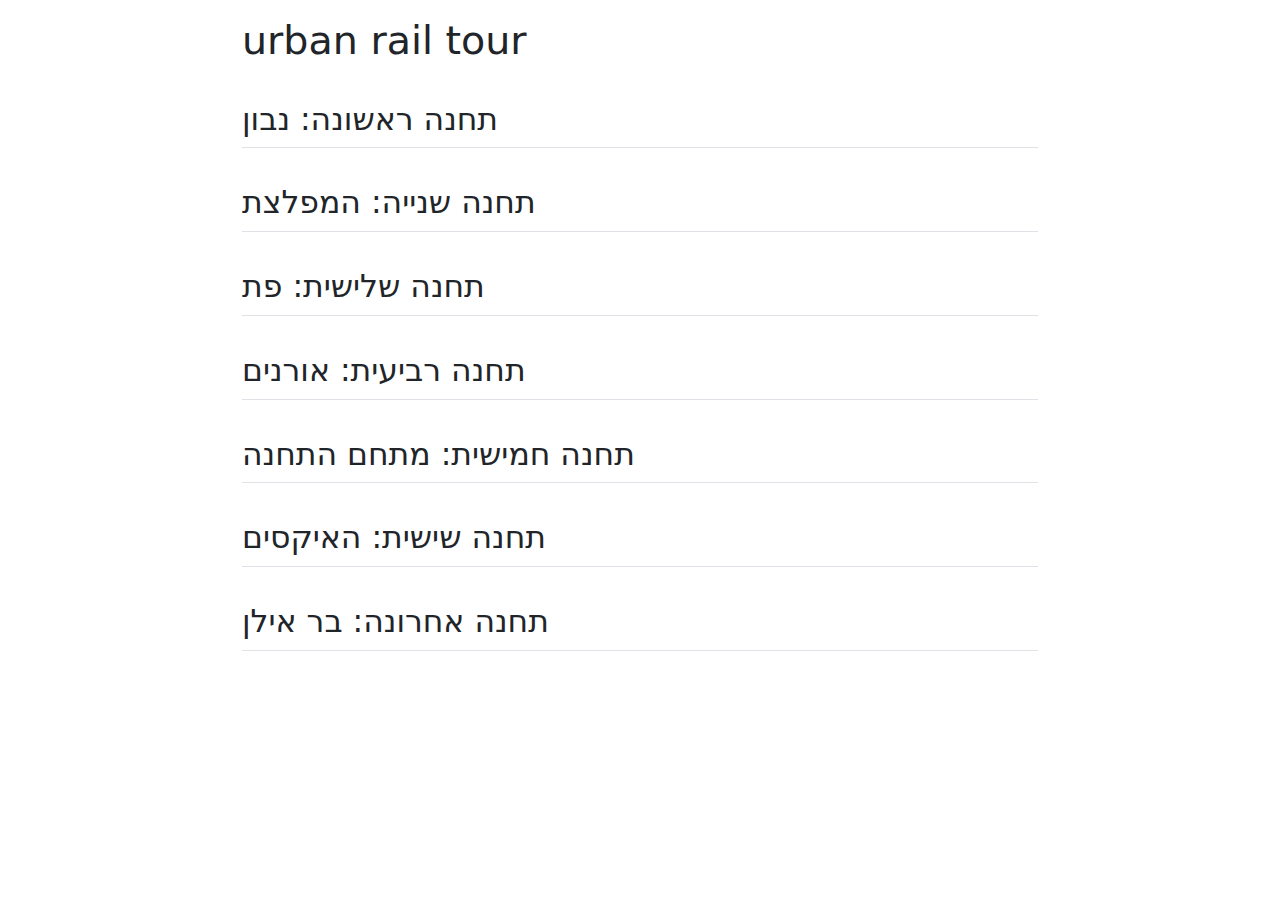
==== index.html @ a88020ab "first" ====
<!DOCTYPE html>
<html xmlns="http://www.w3.org/1999/xhtml" lang="en" xml:lang="en"><head>

<meta charset="utf-8">
<meta name="generator" content="quarto-1.2.269">

<meta name="viewport" content="width=device-width, initial-scale=1.0, user-scalable=yes">


<title>urban rail tour</title>
<style>
code{white-space: pre-wrap;}
span.smallcaps{font-variant: small-caps;}
div.columns{display: flex; gap: min(4vw, 1.5em);}
div.column{flex: auto; overflow-x: auto;}
div.hanging-indent{margin-left: 1.5em; text-indent: -1.5em;}
ul.task-list{list-style: none;}
ul.task-list li input[type="checkbox"] {
  width: 0.8em;
  margin: 0 0.8em 0.2em -1.6em;
  vertical-align: middle;
}
</style>


<script src="index_files/libs/clipboard/clipboard.min.js"></script>
<script src="index_files/libs/quarto-html/quarto.js"></script>
<script src="index_files/libs/quarto-html/popper.min.js"></script>
<script src="index_files/libs/quarto-html/tippy.umd.min.js"></script>
<script src="index_files/libs/quarto-html/anchor.min.js"></script>
<link href="index_files/libs/quarto-html/tippy.css" rel="stylesheet">
<link href="index_files/libs/quarto-html/quarto-syntax-highlighting.css" rel="stylesheet" id="quarto-text-highlighting-styles">
<script src="index_files/libs/bootstrap/bootstrap.min.js"></script>
<link href="index_files/libs/bootstrap/bootstrap-icons.css" rel="stylesheet">
<link href="index_files/libs/bootstrap/bootstrap.min.css" rel="stylesheet" id="quarto-bootstrap" data-mode="light">


</head>

<body class="fullcontent">

<div id="quarto-content" class="page-columns page-rows-contents page-layout-article">

<main class="content" id="quarto-document-content">

<header id="title-block-header" class="quarto-title-block default">
<div class="quarto-title">
<h1 class="title">urban rail tour</h1>
</div>



<div class="quarto-title-meta">

    
  
    
  </div>
  

</header>

<section id="תחנה-ראשונה-נבון" class="level2">
<h2 class="anchored" data-anchor-id="תחנה-ראשונה-נבון">תחנה ראשונה: נבון</h2>
</section>
<section id="תחנה-שנייה-המפלצת" class="level2">
<h2 class="anchored" data-anchor-id="תחנה-שנייה-המפלצת">תחנה שנייה: המפלצת</h2>
</section>
<section id="תחנה-שלישית-פת" class="level2">
<h2 class="anchored" data-anchor-id="תחנה-שלישית-פת">תחנה שלישית: פת</h2>
</section>
<section id="תחנה-רביעית-אורנים" class="level2">
<h2 class="anchored" data-anchor-id="תחנה-רביעית-אורנים">תחנה רביעית: אורנים</h2>
</section>
<section id="תחנה-חמישית-מתחם-התחנה" class="level2">
<h2 class="anchored" data-anchor-id="תחנה-חמישית-מתחם-התחנה">תחנה חמישית: מתחם התחנה</h2>
</section>
<section id="תחנה-שישית-האיקסים" class="level2">
<h2 class="anchored" data-anchor-id="תחנה-שישית-האיקסים">תחנה שישית: האיקסים</h2>
</section>
<section id="תחנה-אחרונה-בר-אילן" class="level2">
<h2 class="anchored" data-anchor-id="תחנה-אחרונה-בר-אילן">תחנה אחרונה: בר אילן</h2>
</section>

</main>
<!-- /main column -->
<script id="quarto-html-after-body" type="application/javascript">
window.document.addEventListener("DOMContentLoaded", function (event) {
  const toggleBodyColorMode = (bsSheetEl) => {
    const mode = bsSheetEl.getAttribute("data-mode");
    const bodyEl = window.document.querySelector("body");
    if (mode === "dark") {
      bodyEl.classList.add("quarto-dark");
      bodyEl.classList.remove("quarto-light");
    } else {
      bodyEl.classList.add("quarto-light");
      bodyEl.classList.remove("quarto-dark");
    }
  }
  const toggleBodyColorPrimary = () => {
    const bsSheetEl = window.document.querySelector("link#quarto-bootstrap");
    if (bsSheetEl) {
      toggleBodyColorMode(bsSheetEl);
    }
  }
  toggleBodyColorPrimary();  
  const icon = "";
  const anchorJS = new window.AnchorJS();
  anchorJS.options = {
    placement: 'right',
    icon: icon
  };
  anchorJS.add('.anchored');
  const clipboard = new window.ClipboardJS('.code-copy-button', {
    target: function(trigger) {
      return trigger.previousElementSibling;
    }
  });
  clipboard.on('success', function(e) {
    // button target
    const button = e.trigger;
    // don't keep focus
    button.blur();
    // flash "checked"
    button.classList.add('code-copy-button-checked');
    var currentTitle = button.getAttribute("title");
    button.setAttribute("title", "Copied!");
    let tooltip;
    if (window.bootstrap) {
      button.setAttribute("data-bs-toggle", "tooltip");
      button.setAttribute("data-bs-placement", "left");
      button.setAttribute("data-bs-title", "Copied!");
      tooltip = new bootstrap.Tooltip(button, 
        { trigger: "manual", 
          customClass: "code-copy-button-tooltip",
          offset: [0, -8]});
      tooltip.show();    
    }
    setTimeout(function() {
      if (tooltip) {
        tooltip.hide();
        button.removeAttribute("data-bs-title");
        button.removeAttribute("data-bs-toggle");
        button.removeAttribute("data-bs-placement");
      }
      button.setAttribute("title", currentTitle);
      button.classList.remove('code-copy-button-checked');
    }, 1000);
    // clear code selection
    e.clearSelection();
  });
  function tippyHover(el, contentFn) {
    const config = {
      allowHTML: true,
      content: contentFn,
      maxWidth: 500,
      delay: 100,
      arrow: false,
      appendTo: function(el) {
          return el.parentElement;
      },
      interactive: true,
      interactiveBorder: 10,
      theme: 'quarto',
      placement: 'bottom-start'
    };
    window.tippy(el, config); 
  }
  const noterefs = window.document.querySelectorAll('a[role="doc-noteref"]');
  for (var i=0; i<noterefs.length; i++) {
    const ref = noterefs[i];
    tippyHover(ref, function() {
      // use id or data attribute instead here
      let href = ref.getAttribute('data-footnote-href') || ref.getAttribute('href');
      try { href = new URL(href).hash; } catch {}
      const id = href.replace(/^#\/?/, "");
      const note = window.document.getElementById(id);
      return note.innerHTML;
    });
  }
  const findCites = (el) => {
    const parentEl = el.parentElement;
    if (parentEl) {
      const cites = parentEl.dataset.cites;
      if (cites) {
        return {
          el,
          cites: cites.split(' ')
        };
      } else {
        return findCites(el.parentElement)
      }
    } else {
      return undefined;
    }
  };
  var bibliorefs = window.document.querySelectorAll('a[role="doc-biblioref"]');
  for (var i=0; i<bibliorefs.length; i++) {
    const ref = bibliorefs[i];
    const citeInfo = findCites(ref);
    if (citeInfo) {
      tippyHover(citeInfo.el, function() {
        var popup = window.document.createElement('div');
        citeInfo.cites.forEach(function(cite) {
          var citeDiv = window.document.createElement('div');
          citeDiv.classList.add('hanging-indent');
          citeDiv.classList.add('csl-entry');
          var biblioDiv = window.document.getElementById('ref-' + cite);
          if (biblioDiv) {
            citeDiv.innerHTML = biblioDiv.innerHTML;
          }
          popup.appendChild(citeDiv);
        });
        return popup.innerHTML;
      });
    }
  }
});
</script>
</div> <!-- /content -->



</body></html>
---- index_files/libs/quarto-html/tippy.css ----
.tippy-box[data-animation=fade][data-state=hidden]{opacity:0}[data-tippy-root]{max-width:calc(100vw - 10px)}.tippy-box{position:relative;background-color:#333;color:#fff;border-radius:4px;font-size:14px;line-height:1.4;white-space:normal;outline:0;transition-property:transform,visibility,opacity}.tippy-box[data-placement^=top]>.tippy-arrow{bottom:0}.tippy-box[data-placement^=top]>.tippy-arrow:before{bottom:-7px;left:0;border-width:8px 8px 0;border-top-color:initial;transform-origin:center top}.tippy-box[data-placement^=bottom]>.tippy-arrow{top:0}.tippy-box[data-placement^=bottom]>.tippy-arrow:before{top:-7px;left:0;border-width:0 8px 8px;border-bottom-color:initial;transform-origin:center bottom}.tippy-box[data-placement^=left]>.tippy-arrow{right:0}.tippy-box[data-placement^=left]>.tippy-arrow:before{border-width:8px 0 8px 8px;border-left-color:initial;right:-7px;transform-origin:center left}.tippy-box[data-placement^=right]>.tippy-arrow{left:0}.tippy-box[data-placement^=right]>.tippy-arrow:before{left:-7px;border-width:8px 8px 8px 0;border-right-color:initial;transform-origin:center right}.tippy-box[data-inertia][data-state=visible]{transition-timing-function:cubic-bezier(.54,1.5,.38,1.11)}.tippy-arrow{width:16px;height:16px;color:#333}.tippy-arrow:before{content:"";position:absolute;border-color:transparent;border-style:solid}.tippy-content{position:relative;padding:5px 9px;z-index:1}
---- index_files/libs/quarto-html/quarto-syntax-highlighting.css ----
/* quarto syntax highlight colors */
:root {
  --quarto-hl-ot-color: #003B4F;
  --quarto-hl-at-color: #657422;
  --quarto-hl-ss-color: #20794D;
  --quarto-hl-an-color: #5E5E5E;
  --quarto-hl-fu-color: #4758AB;
  --quarto-hl-st-color: #20794D;
  --quarto-hl-cf-color: #003B4F;
  --quarto-hl-op-color: #5E5E5E;
  --quarto-hl-er-color: #AD0000;
  --quarto-hl-bn-color: #AD0000;
  --quarto-hl-al-color: #AD0000;
  --quarto-hl-va-color: #111111;
  --quarto-hl-bu-color: inherit;
  --quarto-hl-ex-color: inherit;
  --quarto-hl-pp-color: #AD0000;
  --quarto-hl-in-color: #5E5E5E;
  --quarto-hl-vs-color: #20794D;
  --quarto-hl-wa-color: #5E5E5E;
  --quarto-hl-do-color: #5E5E5E;
  --quarto-hl-im-color: #00769E;
  --quarto-hl-ch-color: #20794D;
  --quarto-hl-dt-color: #AD0000;
  --quarto-hl-fl-color: #AD0000;
  --quarto-hl-co-color: #5E5E5E;
  --quarto-hl-cv-color: #5E5E5E;
  --quarto-hl-cn-color: #8f5902;
  --quarto-hl-sc-color: #5E5E5E;
  --quarto-hl-dv-color: #AD0000;
  --quarto-hl-kw-color: #003B4F;
}

/* other quarto variables */
:root {
  --quarto-font-monospace: SFMono-Regular, Menlo, Monaco, Consolas, "Liberation Mono", "Courier New", monospace;
}

pre > code.sourceCode > span {
  color: #003B4F;
}

code span {
  color: #003B4F;
}

code.sourceCode > span {
  color: #003B4F;
}

div.sourceCode,
div.sourceCode pre.sourceCode {
  color: #003B4F;
}

code span.ot {
  color: #003B4F;
}

code span.at {
  color: #657422;
}

code span.ss {
  color: #20794D;
}

code span.an {
  color: #5E5E5E;
}

code span.fu {
  color: #4758AB;
}

code span.st {
  color: #20794D;
}

code span.cf {
  color: #003B4F;
}

code span.op {
  color: #5E5E5E;
}

code span.er {
  color: #AD0000;
}

code span.bn {
  color: #AD0000;
}

code span.al {
  color: #AD0000;
}

code span.va {
  color: #111111;
}

code span.pp {
  color: #AD0000;
}

code span.in {
  color: #5E5E5E;
}

code span.vs {
  color: #20794D;
}

code span.wa {
  color: #5E5E5E;
  font-style: italic;
}

code span.do {
  color: #5E5E5E;
  font-style: italic;
}

code span.im {
  color: #00769E;
}

code span.ch {
  color: #20794D;
}

code span.dt {
  color: #AD0000;
}

code span.fl {
  color: #AD0000;
}

code span.co {
  color: #5E5E5E;
}

code span.cv {
  color: #5E5E5E;
  font-style: italic;
}

code span.cn {
  color: #8f5902;
}

code span.sc {
  color: #5E5E5E;
}

code span.dv {
  color: #AD0000;
}

code span.kw {
  color: #003B4F;
}

.prevent-inlining {
  content: "</";
}

/*# sourceMappingURL=debc5d5d77c3f9108843748ff7464032.css.map */
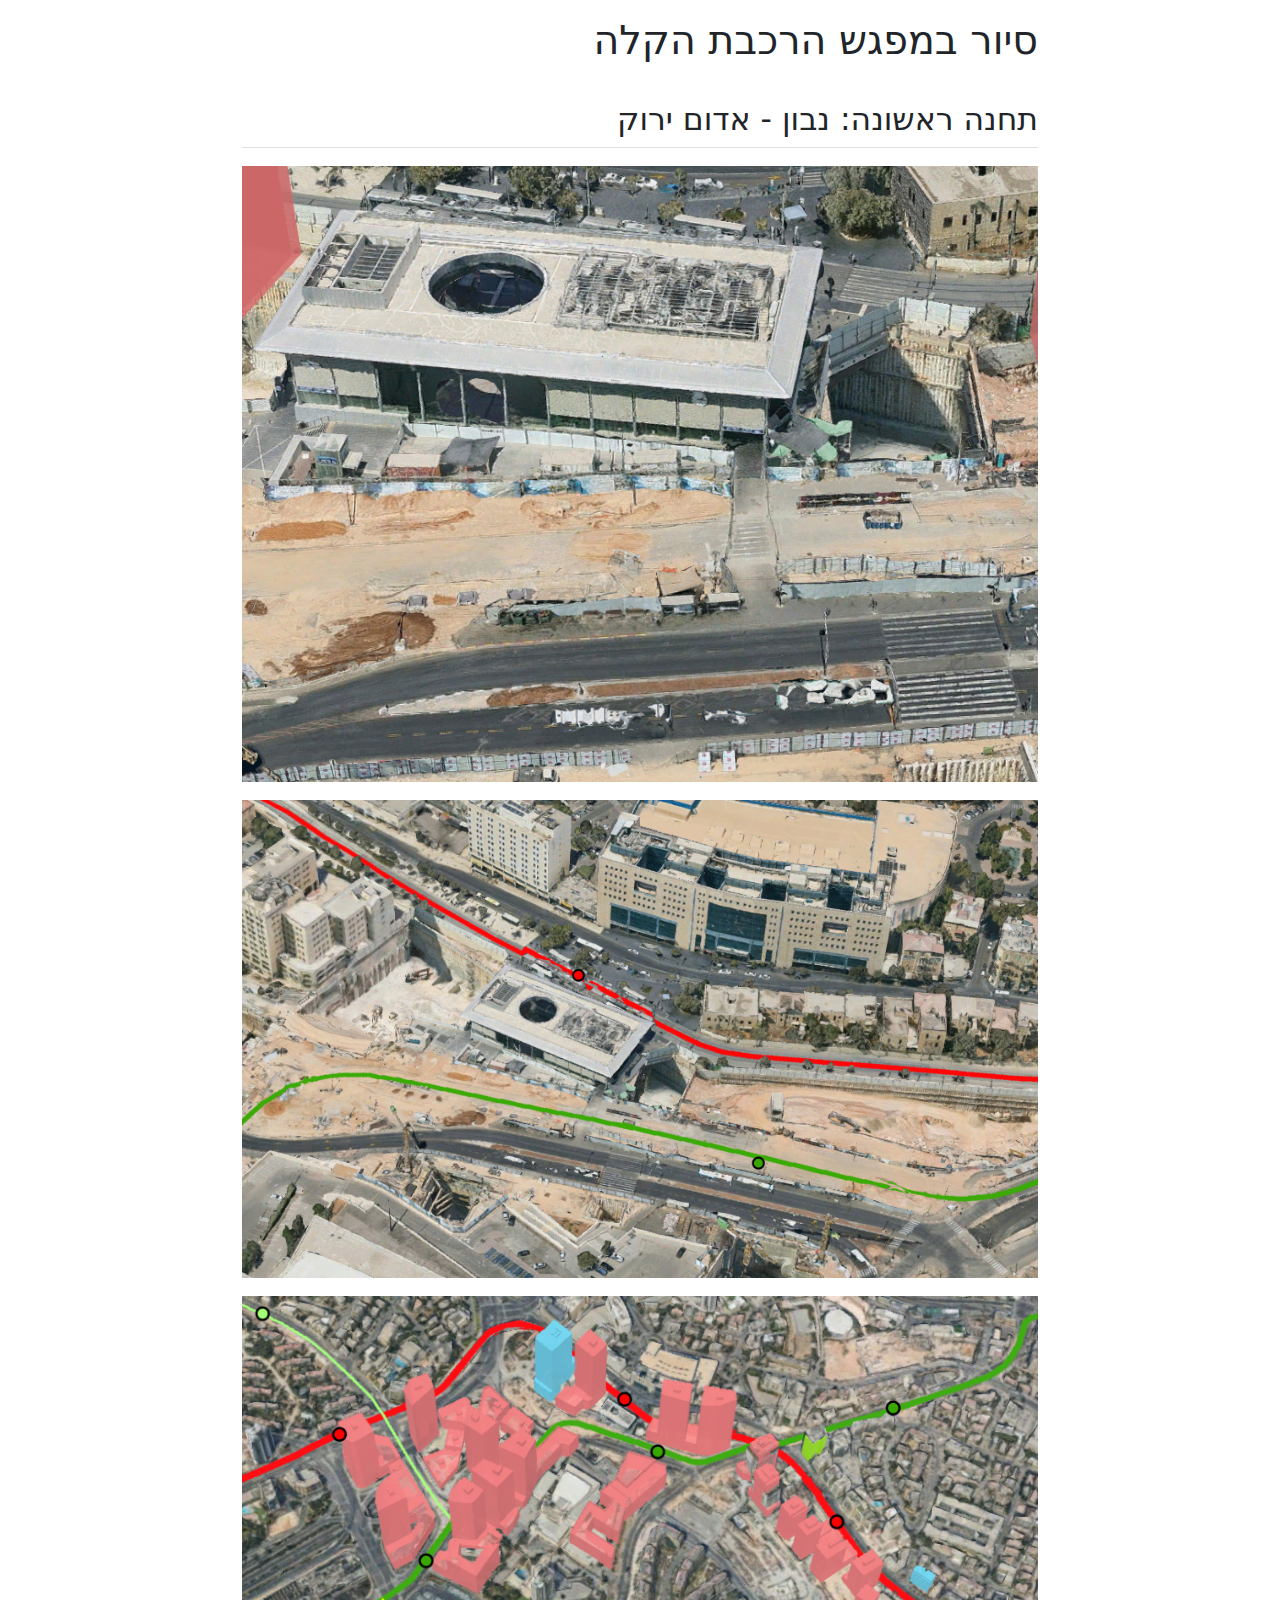
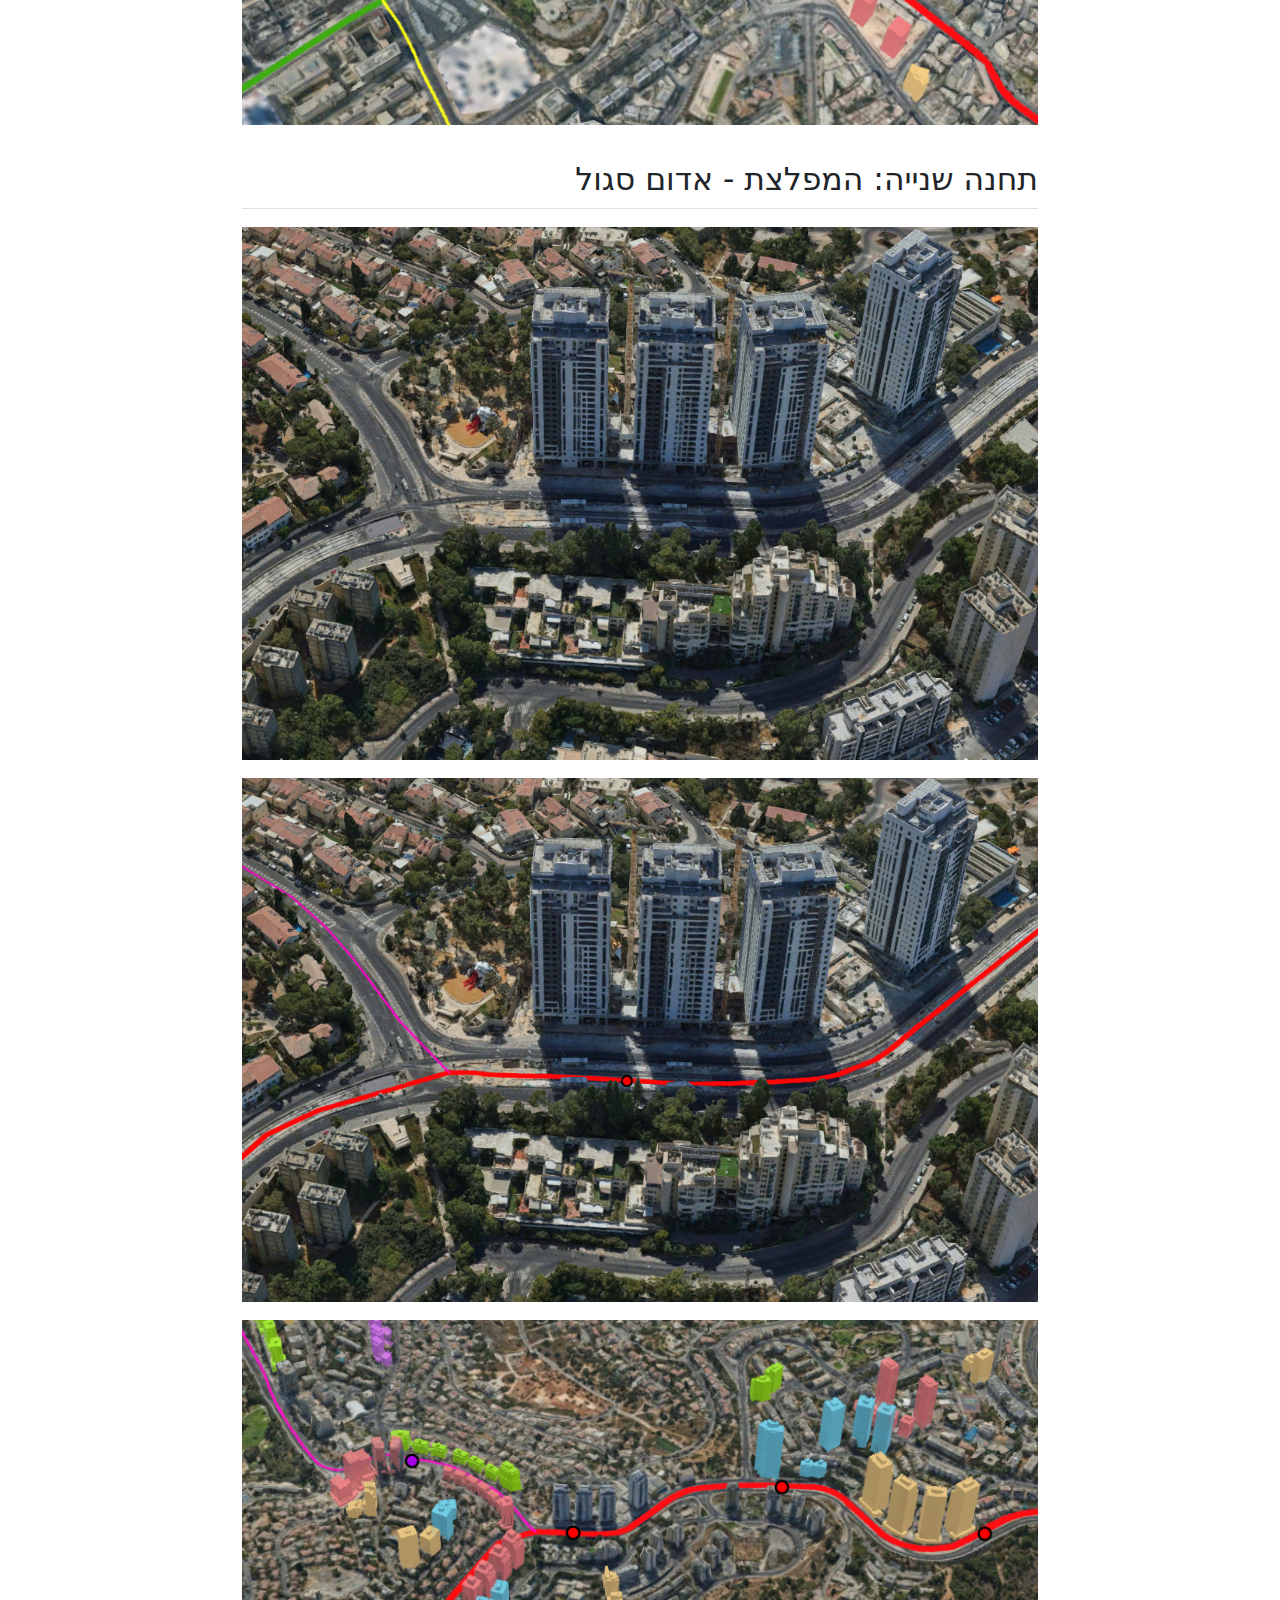
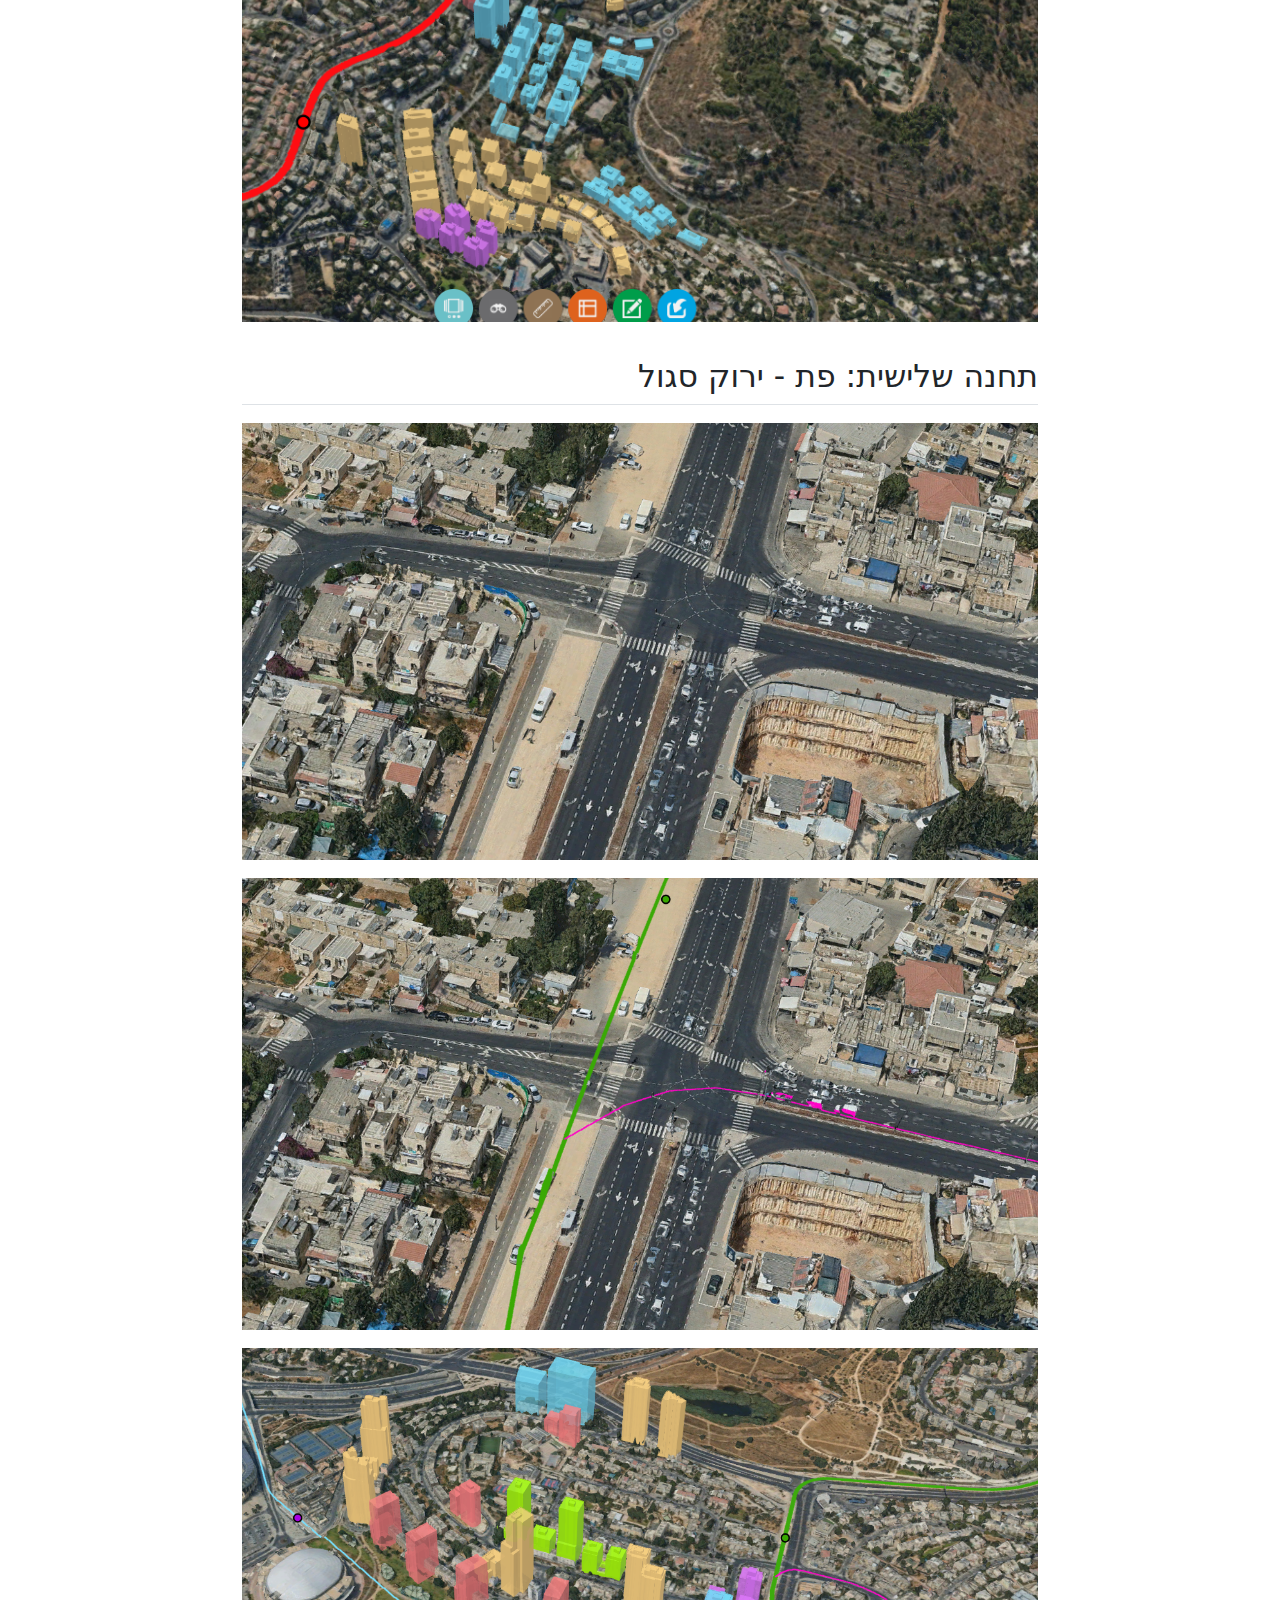
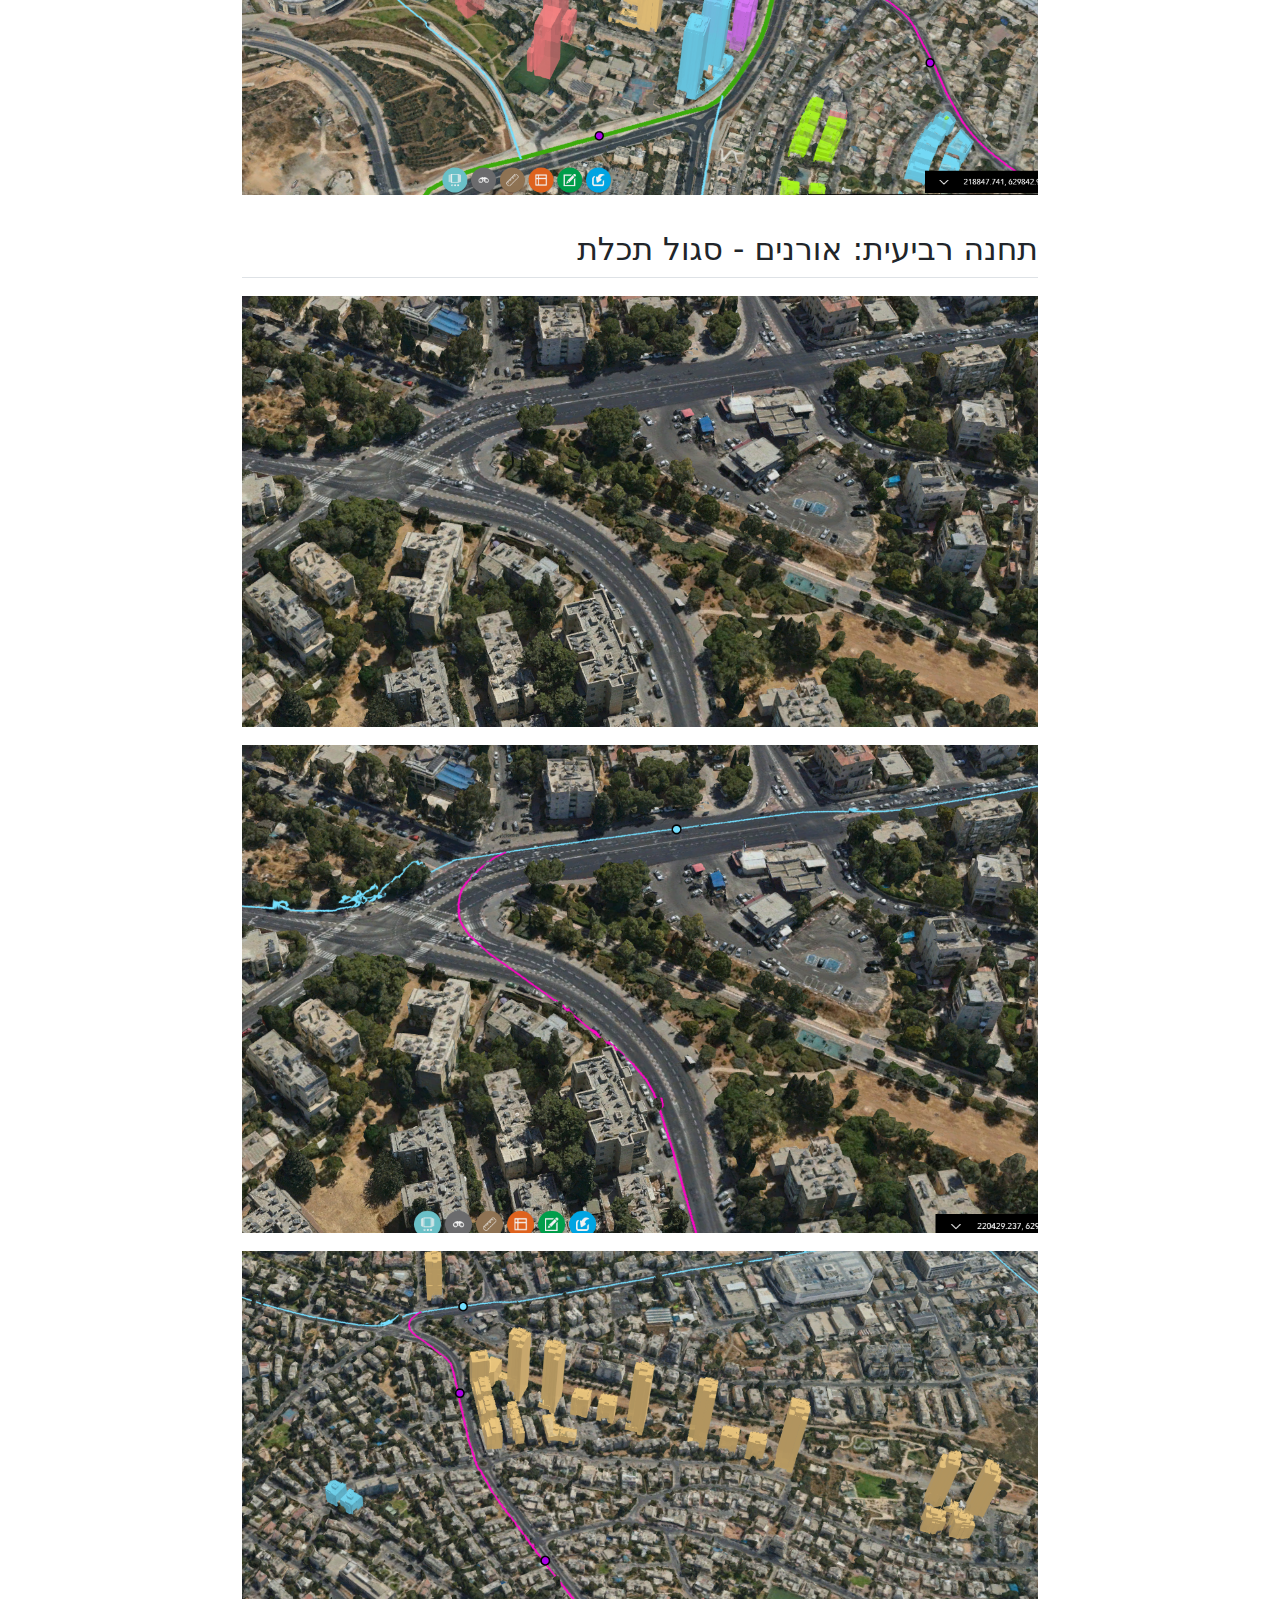
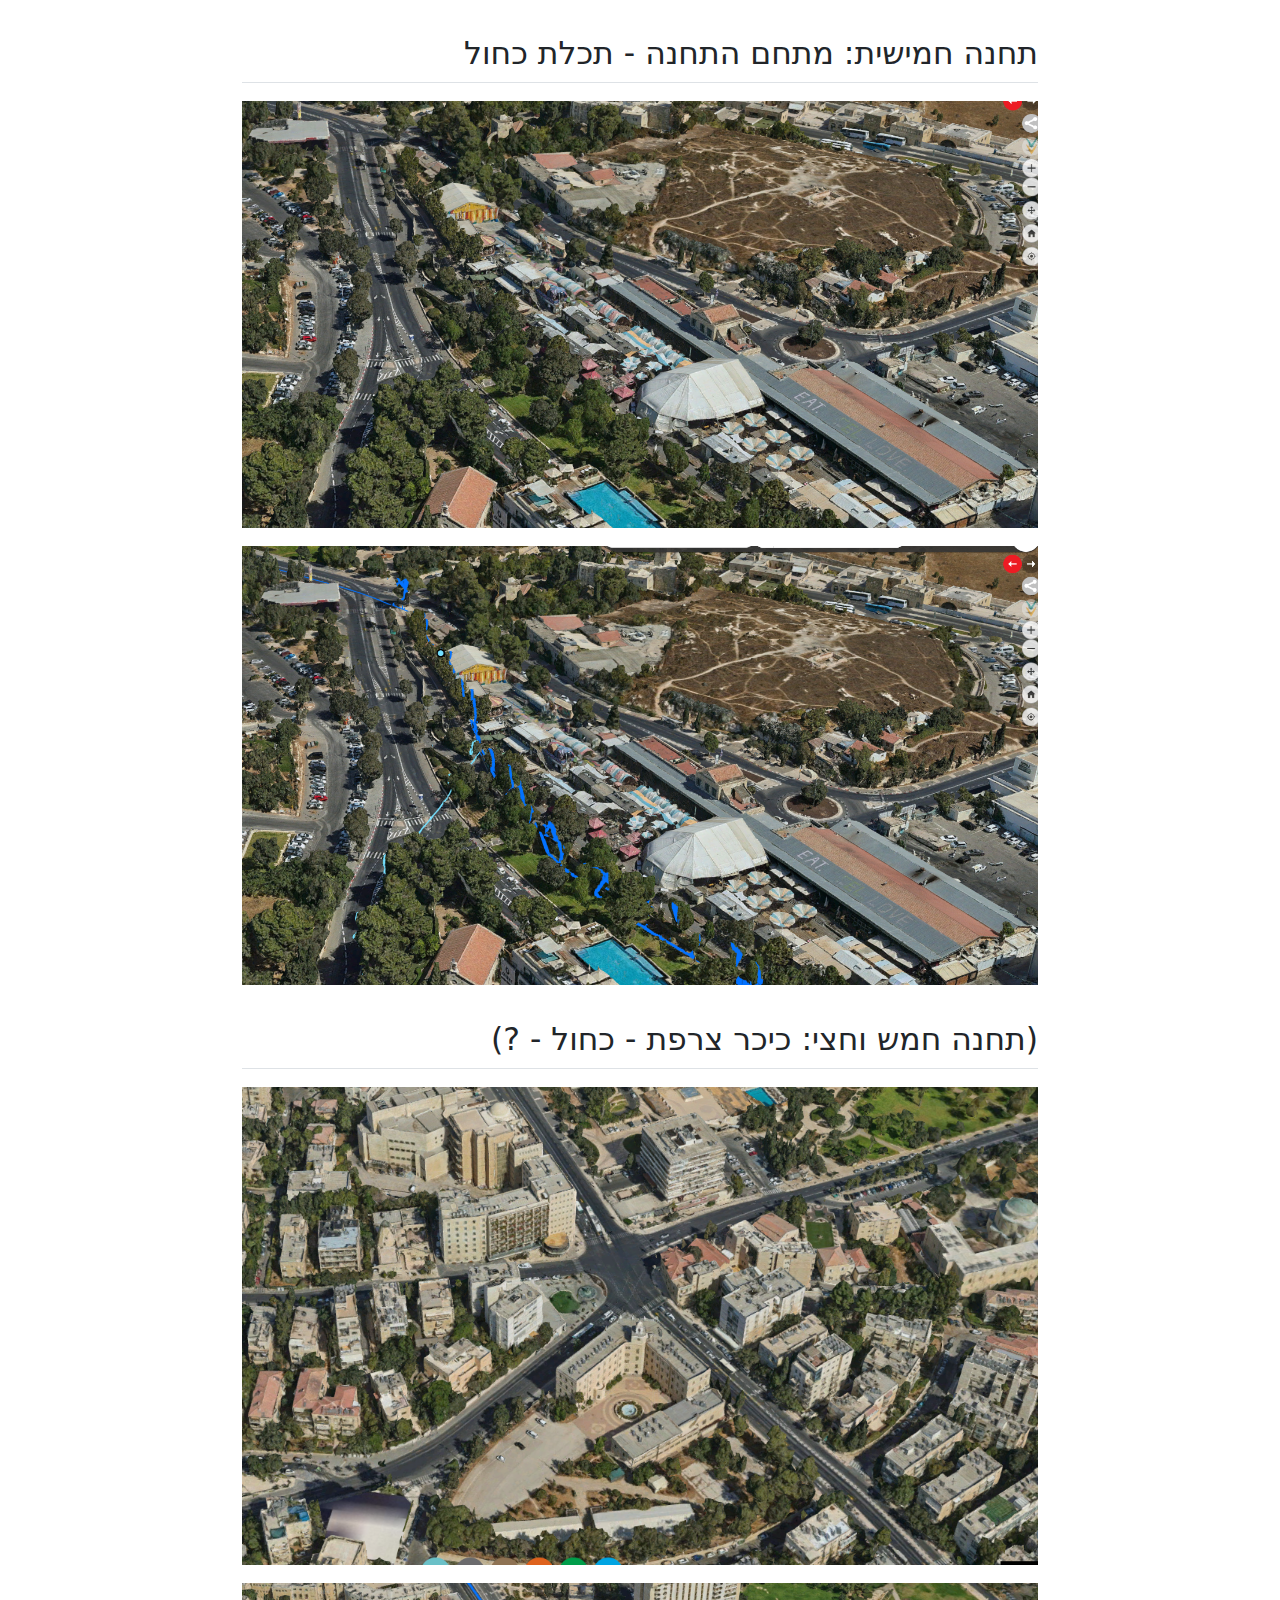
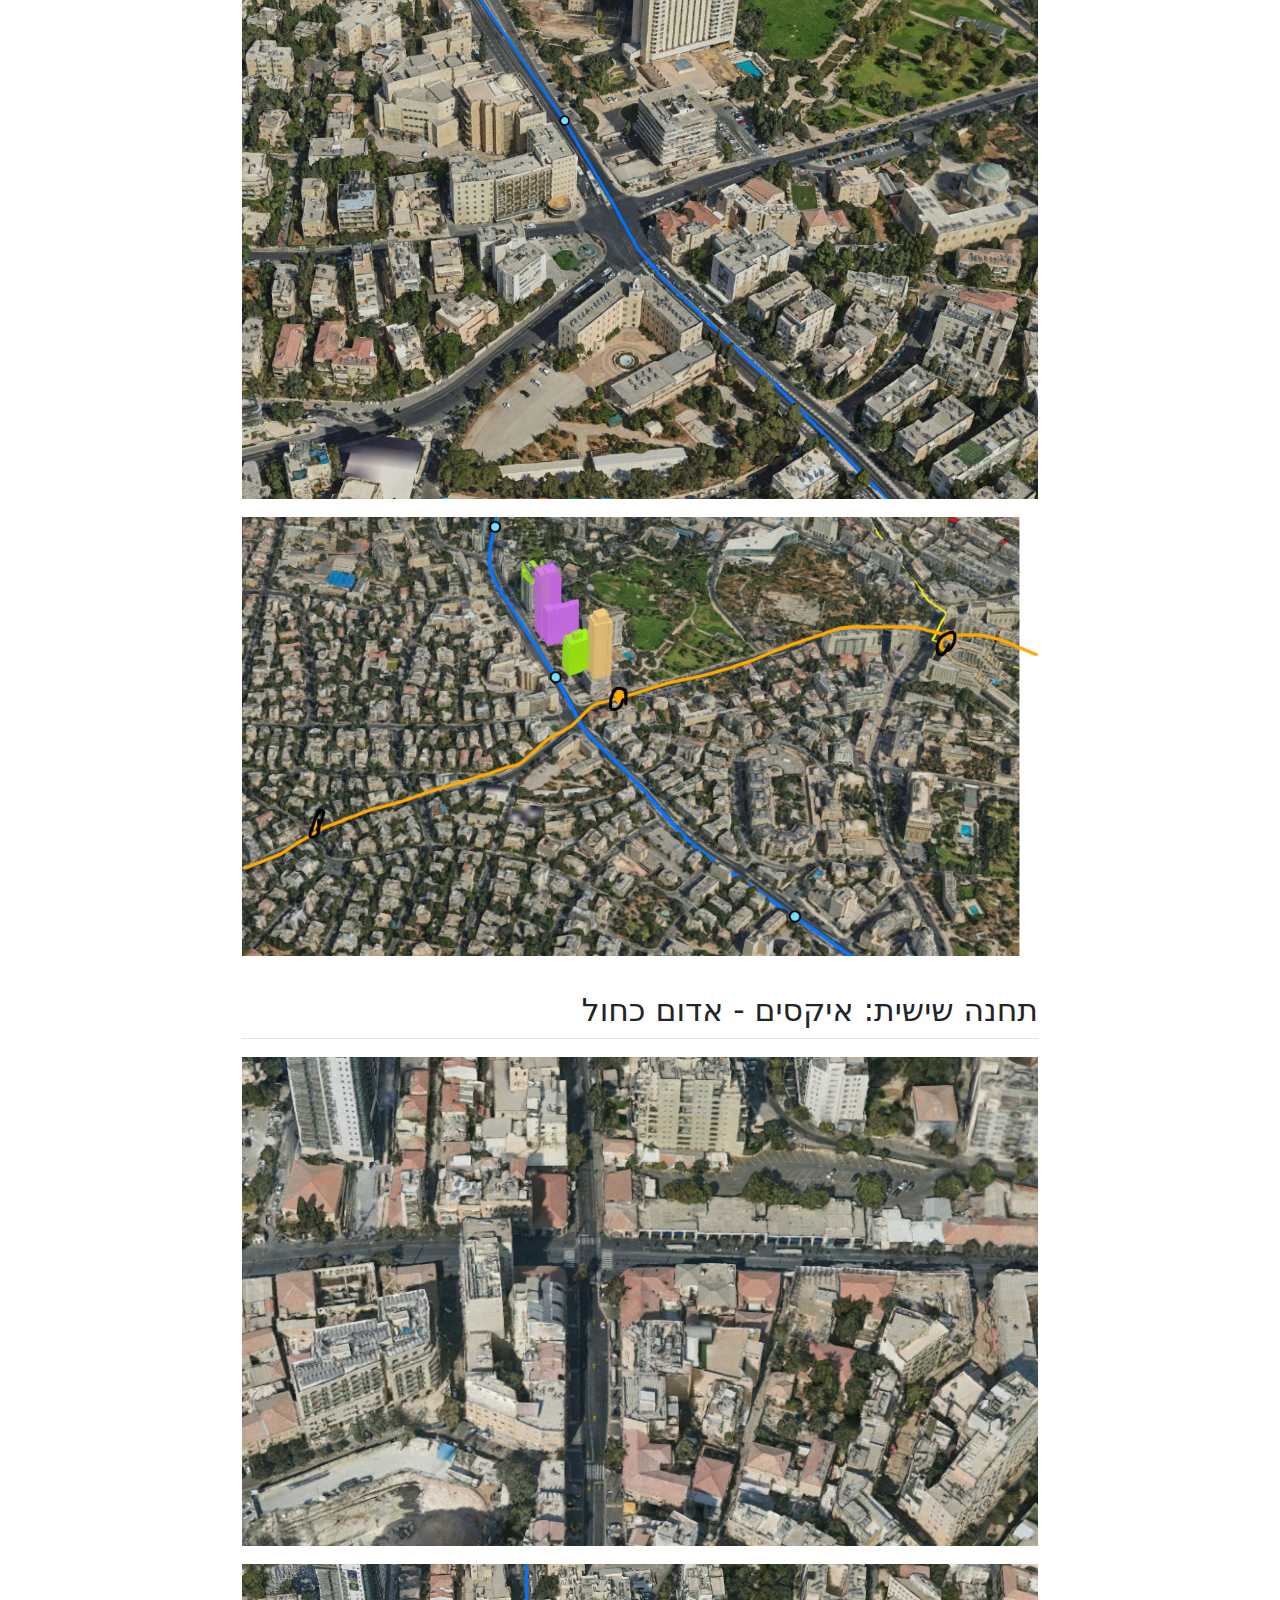
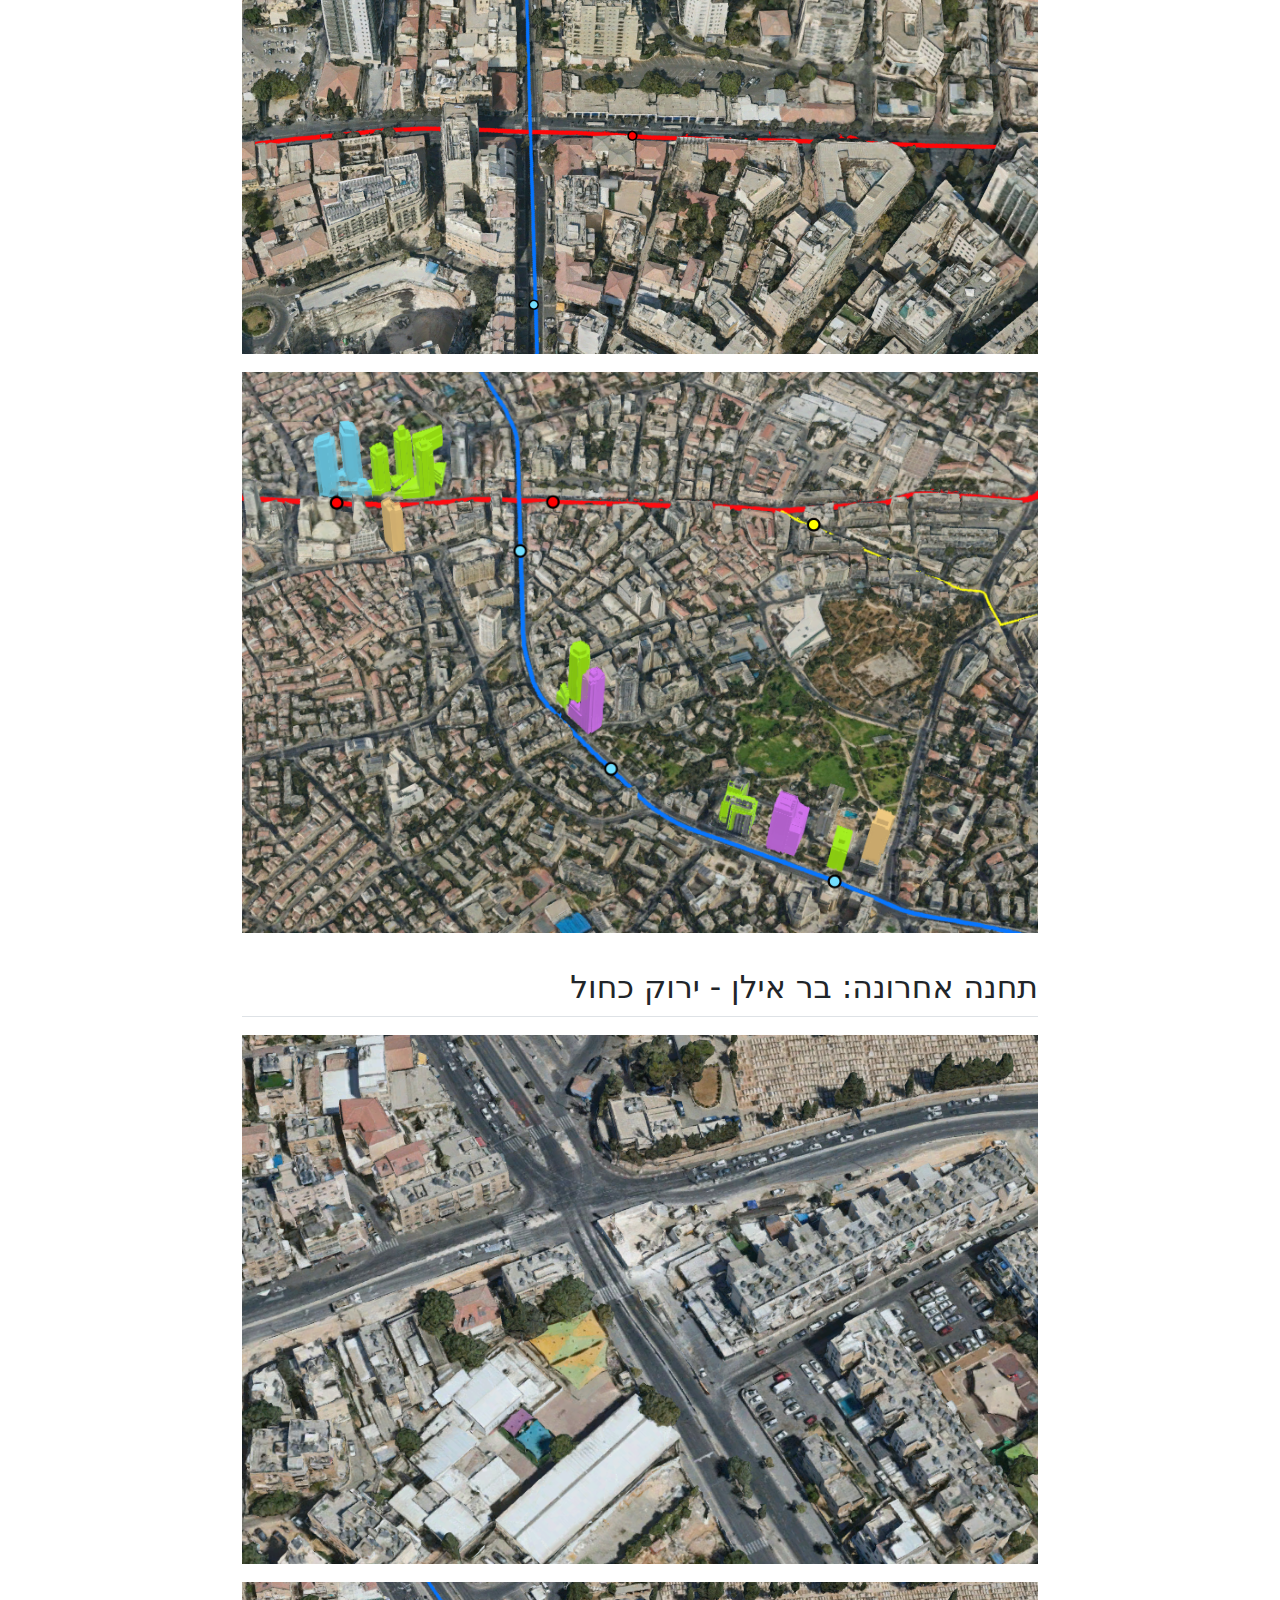
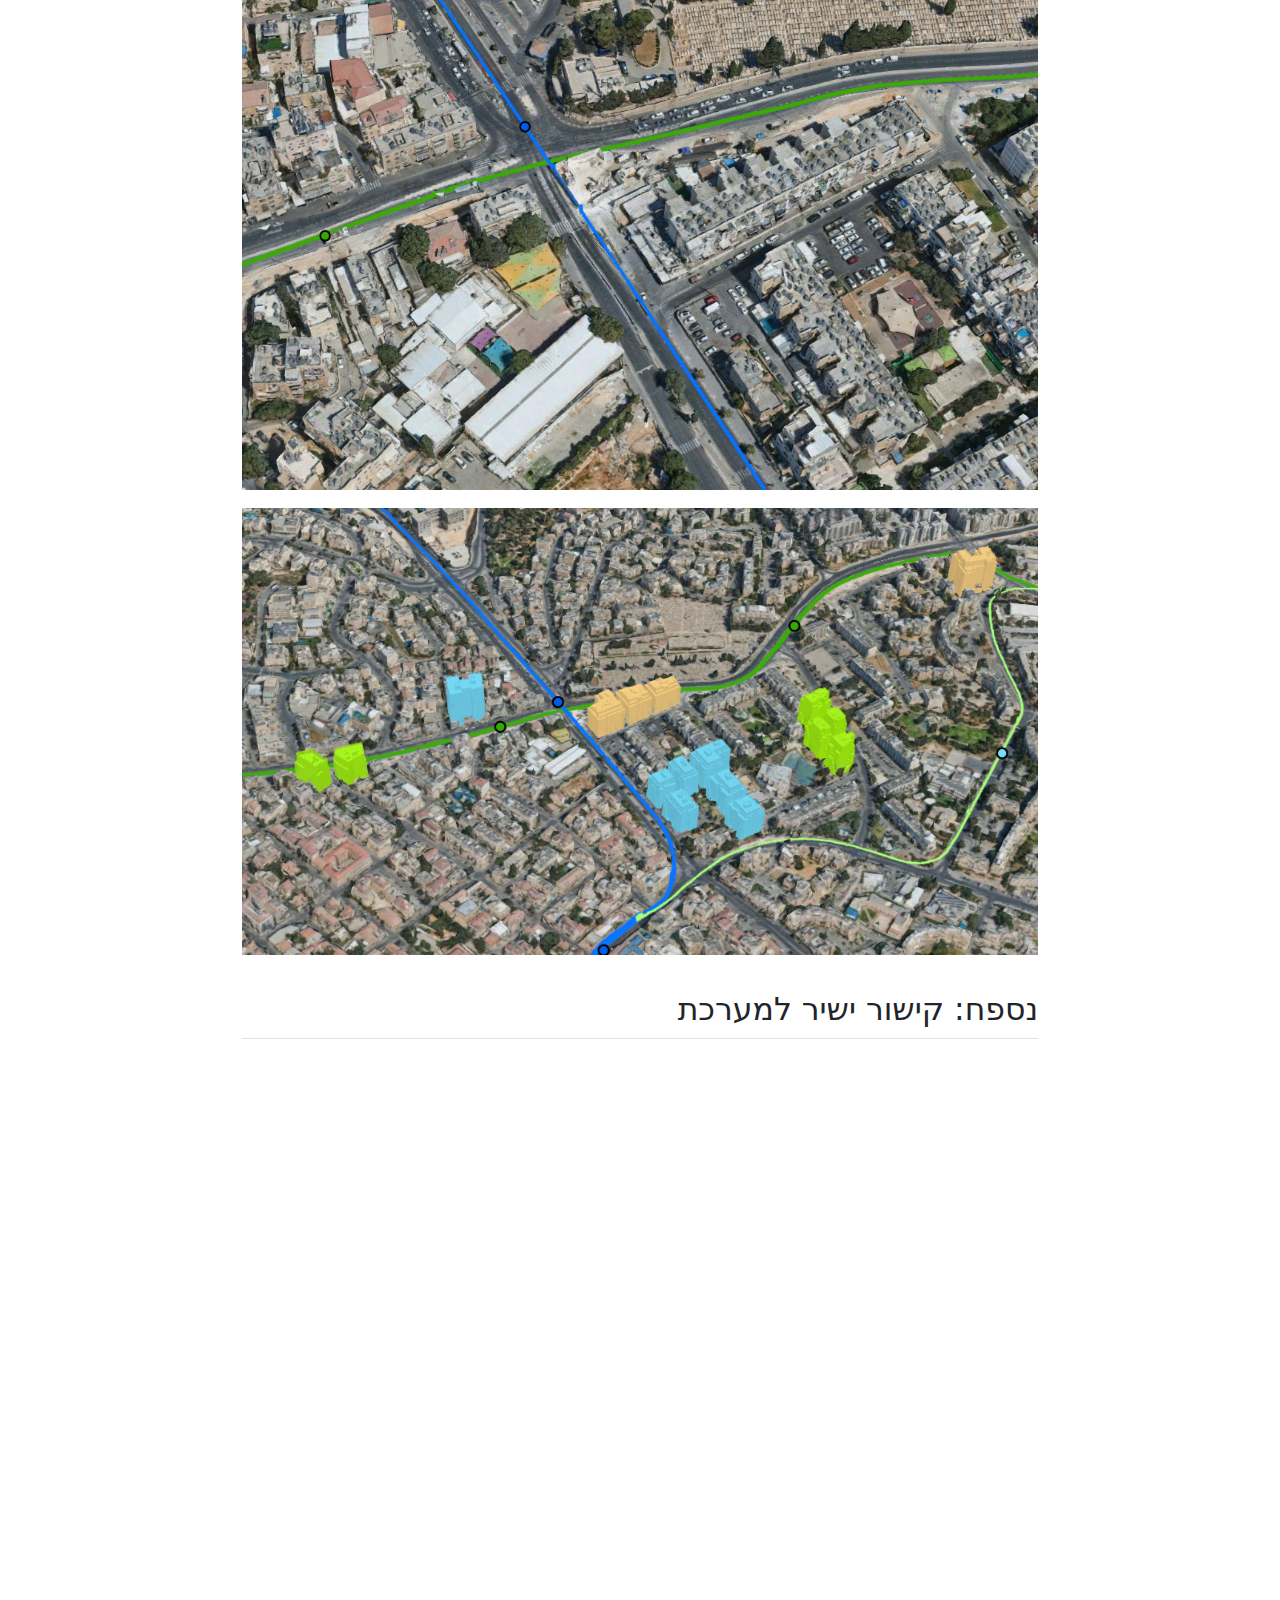
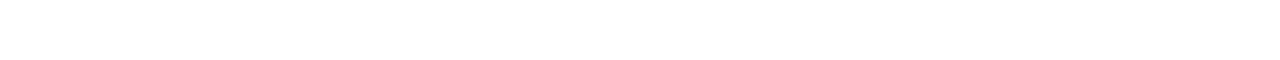
==== commit eda90d95: "second" ====
--- a/index.html
+++ b/index.html
@@ -1,5 +1,5 @@
 <!DOCTYPE html>
-<html xmlns="http://www.w3.org/1999/xhtml" lang="en" xml:lang="en"><head>
+<html xmlns="http://www.w3.org/1999/xhtml" lang="en" xml:lang="en" dir="rtl"><head>
 
 <meta charset="utf-8">
 <meta name="generator" content="quarto-1.2.269">
@@ -7,7 +7,7 @@
 <meta name="viewport" content="width=device-width, initial-scale=1.0, user-scalable=yes">
 
 
-<title>urban rail tour</title>
+<title>סיור במפגש הרכבת הקלה</title>
 <style>
 code{white-space: pre-wrap;}
 span.smallcaps{font-variant: small-caps;}
@@ -45,7 +45,7 @@
 
 <header id="title-block-header" class="quarto-title-block default">
 <div class="quarto-title">
-<h1 class="title">urban rail tour</h1>
+<h1 class="title">סיור במפגש הרכבת הקלה</h1>
 </div>
 
 
@@ -60,26 +60,56 @@
 
 </header>
 
-<section id="תחנה-ראשונה-נבון" class="level2">
-<h2 class="anchored" data-anchor-id="תחנה-ראשונה-נבון">תחנה ראשונה: נבון</h2>
-</section>
-<section id="תחנה-שנייה-המפלצת" class="level2">
-<h2 class="anchored" data-anchor-id="תחנה-שנייה-המפלצת">תחנה שנייה: המפלצת</h2>
-</section>
-<section id="תחנה-שלישית-פת" class="level2">
-<h2 class="anchored" data-anchor-id="תחנה-שלישית-פת">תחנה שלישית: פת</h2>
-</section>
-<section id="תחנה-רביעית-אורנים" class="level2">
-<h2 class="anchored" data-anchor-id="תחנה-רביעית-אורנים">תחנה רביעית: אורנים</h2>
-</section>
-<section id="תחנה-חמישית-מתחם-התחנה" class="level2">
-<h2 class="anchored" data-anchor-id="תחנה-חמישית-מתחם-התחנה">תחנה חמישית: מתחם התחנה</h2>
-</section>
-<section id="תחנה-שישית-האיקסים" class="level2">
-<h2 class="anchored" data-anchor-id="תחנה-שישית-האיקסים">תחנה שישית: האיקסים</h2>
-</section>
-<section id="תחנה-אחרונה-בר-אילן" class="level2">
-<h2 class="anchored" data-anchor-id="תחנה-אחרונה-בר-אילן">תחנה אחרונה: בר אילן</h2>
+<section id="תחנה-ראשונה-נבון---אדום-ירוק" class="level2">
+<h2 class="anchored" data-anchor-id="תחנה-ראשונה-נבון---אדום-ירוק">תחנה ראשונה: נבון - אדום ירוק</h2>
+<p><img src="images/image-987401135.png" class="img-fluid"></p>
+<p><img src="images/image-1592839032.png" class="img-fluid"></p>
+<p><img src="images/image-1017693104.png" class="img-fluid"></p>
+</section>
+<section id="תחנה-שנייה-המפלצת---אדום-סגול" class="level2">
+<h2 class="anchored" data-anchor-id="תחנה-שנייה-המפלצת---אדום-סגול">תחנה שנייה: המפלצת - אדום סגול</h2>
+<p><img src="images/image-797514139.png" class="img-fluid"></p>
+<p><img src="images/image-1829023227.png" class="img-fluid"></p>
+<p><img src="images/image-1386623007.png" class="img-fluid"></p>
+</section>
+<section id="תחנה-שלישית-פת---ירוק-סגול" class="level2">
+<h2 class="anchored" data-anchor-id="תחנה-שלישית-פת---ירוק-סגול">תחנה שלישית: פת - ירוק סגול</h2>
+<p><img src="images/image-605206839.png" class="img-fluid"></p>
+<p><img src="images/image-1357998667.png" class="img-fluid"></p>
+<p><img src="images/image-140673272.png" class="img-fluid"></p>
+</section>
+<section id="תחנה-רביעית-אורנים---סגול-תכלת" class="level2">
+<h2 class="anchored" data-anchor-id="תחנה-רביעית-אורנים---סגול-תכלת">תחנה רביעית: אורנים - סגול תכלת</h2>
+<p><img src="images/image-294475922.png" class="img-fluid"></p>
+<p><img src="images/image-1430520213.png" class="img-fluid"></p>
+<p><img src="images/image-640613624.png" class="img-fluid"></p>
+</section>
+<section id="תחנה-חמישית-מתחם-התחנה---תכלת-כחול" class="level2">
+<h2 class="anchored" data-anchor-id="תחנה-חמישית-מתחם-התחנה---תכלת-כחול">תחנה חמישית: מתחם התחנה - תכלת כחול</h2>
+<p><img src="images/image-746015165.png" class="img-fluid"></p>
+<p><img src="images/image-1034878002.png" class="img-fluid"></p>
+</section>
+<section id="תחנה-חמש-וחצי-כיכר-צרפת---כחול--" class="level2">
+<h2 class="anchored" data-anchor-id="תחנה-חמש-וחצי-כיכר-צרפת---כחול--">(תחנה חמש וחצי: כיכר צרפת - כחול - ?)</h2>
+<p><img src="images/image-679223336.png" class="img-fluid"></p>
+<p><img src="images/image-1544700625.png" class="img-fluid"></p>
+<p><img src="images/image-443659228.png" class="img-fluid"></p>
+</section>
+<section id="תחנה-שישית-איקסים---אדום-כחול" class="level2">
+<h2 class="anchored" data-anchor-id="תחנה-שישית-איקסים---אדום-כחול">תחנה שישית: איקסים - אדום כחול</h2>
+<p><img src="images/image-325045068.png" class="img-fluid"></p>
+<p><img src="images/image-1353651196.png" class="img-fluid"></p>
+<p><img src="images/image-1572683835.png" class="img-fluid"></p>
+</section>
+<section id="תחנה-אחרונה-בר-אילן---ירוק-כחול" class="level2">
+<h2 class="anchored" data-anchor-id="תחנה-אחרונה-בר-אילן---ירוק-כחול">תחנה אחרונה: בר אילן - ירוק כחול</h2>
+<p><img src="images/image-575283294.png" class="img-fluid"></p>
+<p><img src="images/image-546149310.png" class="img-fluid"></p>
+<p><img src="images/image-478518076.png" class="img-fluid"></p>
+</section>
+<section id="נספח-קישור-ישיר-למערכת" class="level2">
+<h2 class="anchored" data-anchor-id="נספח-קישור-ישיר-למערכת">נספח: קישור ישיר למערכת</h2>
+<iframe width="780" height="500" src="https://oapgis.ofekonline.com/customscene/jrs_Moni/?locale=he&amp;z=1000&amp;y=31.78155830006198&amp;x=35.21363917332725" title="הכניסה לעיר"></iframe>
 </section>
 
 </main>
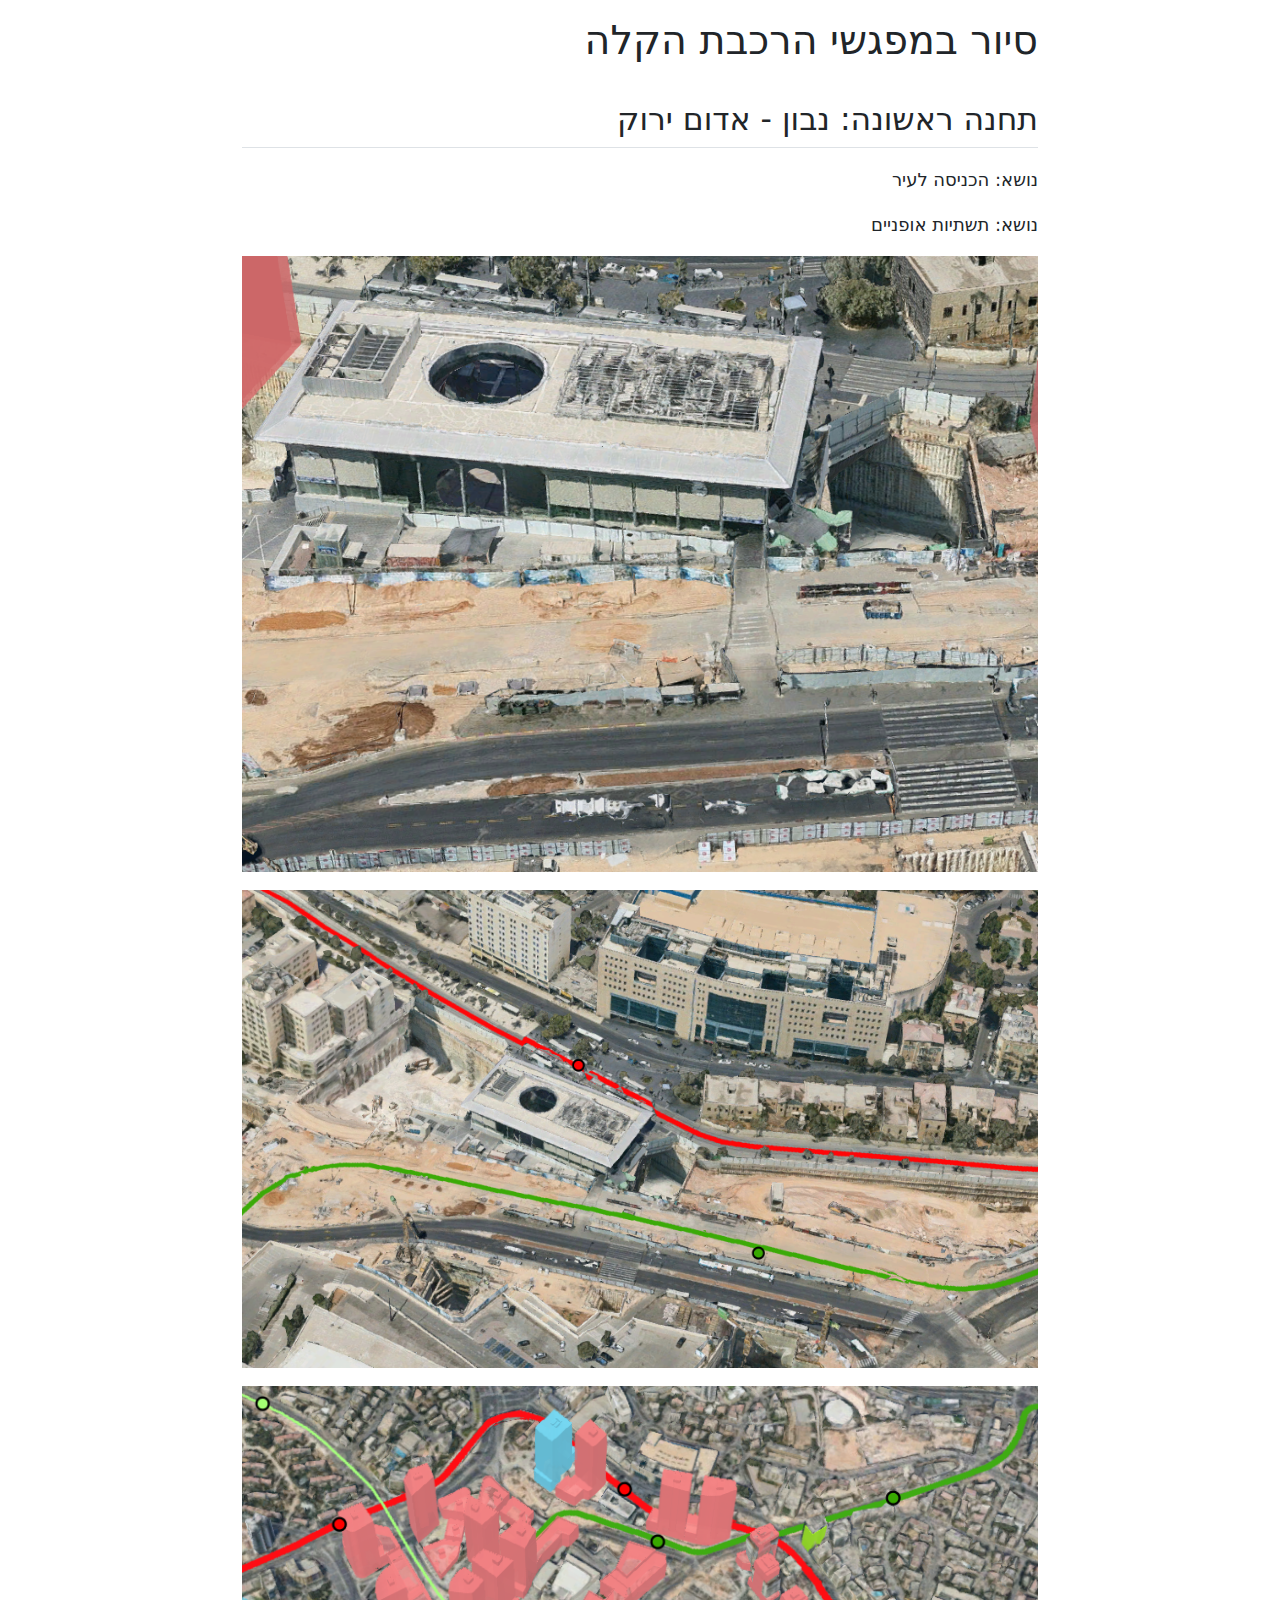
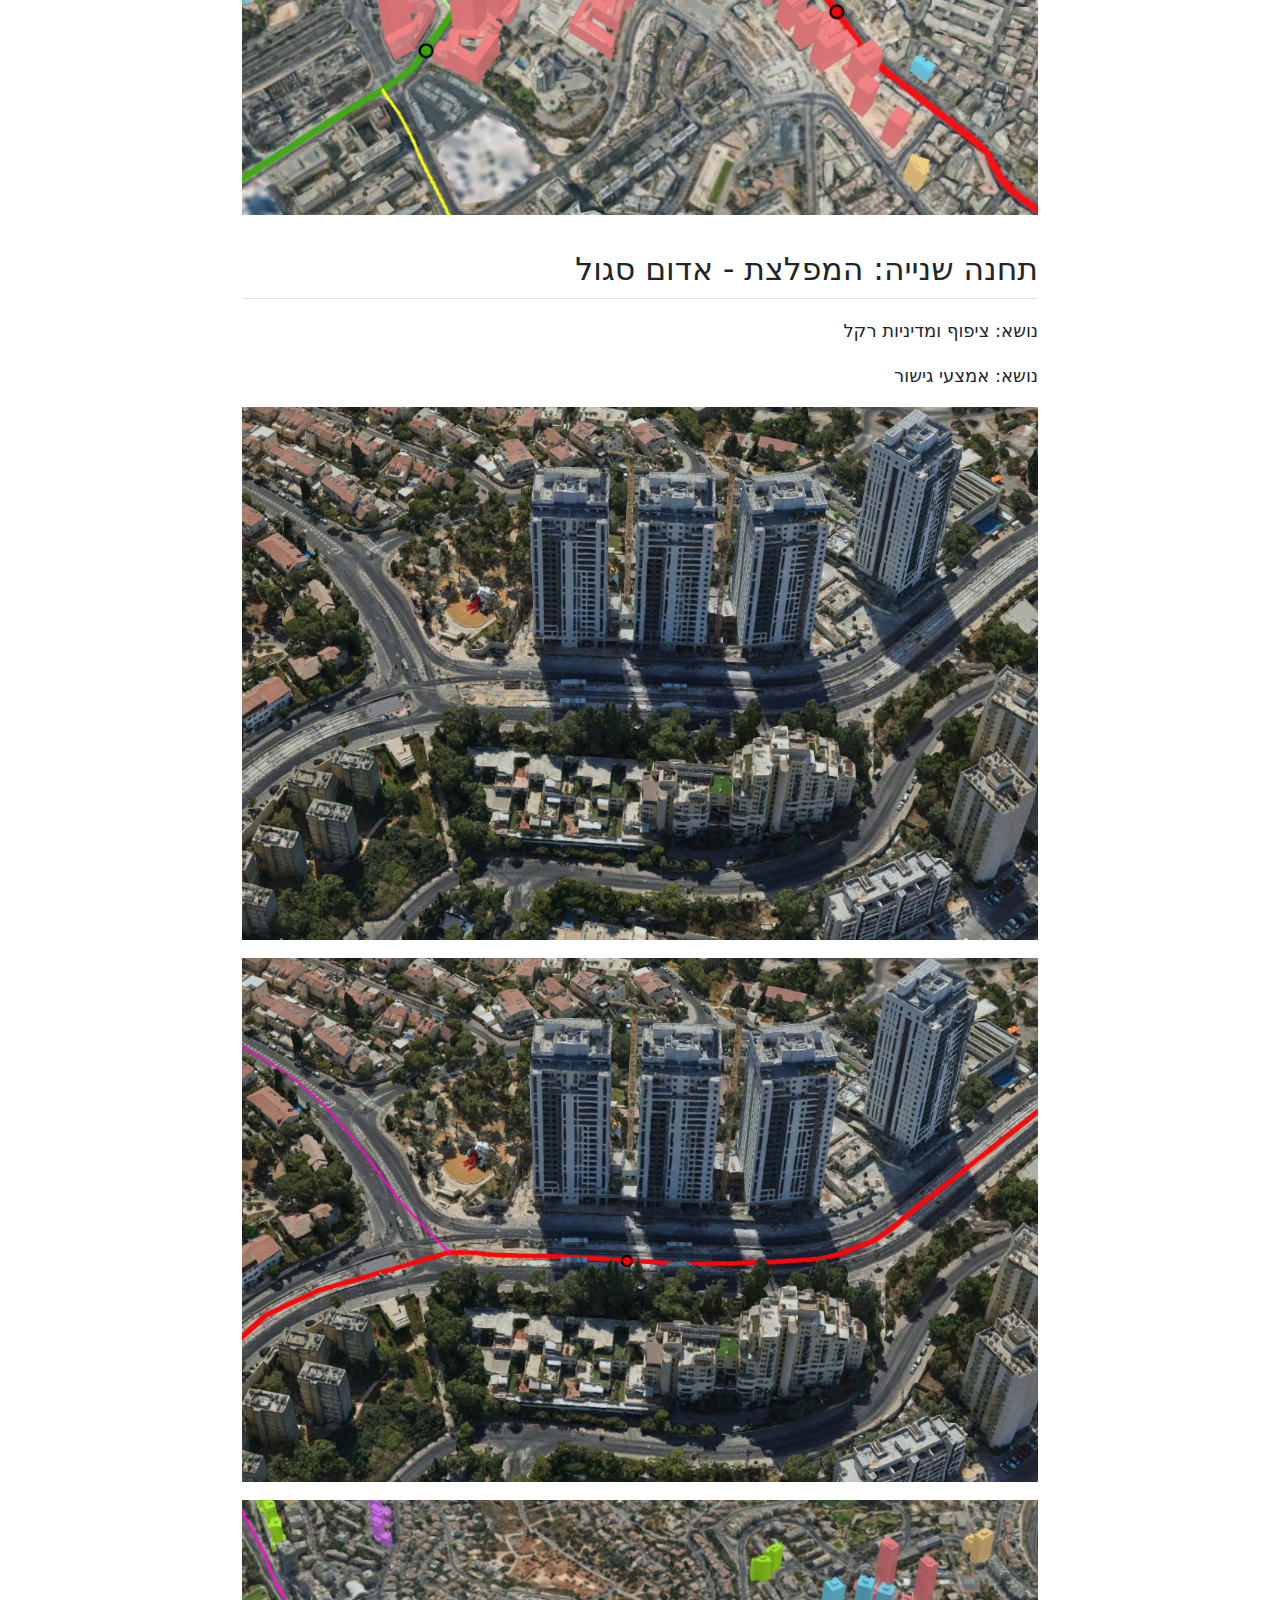
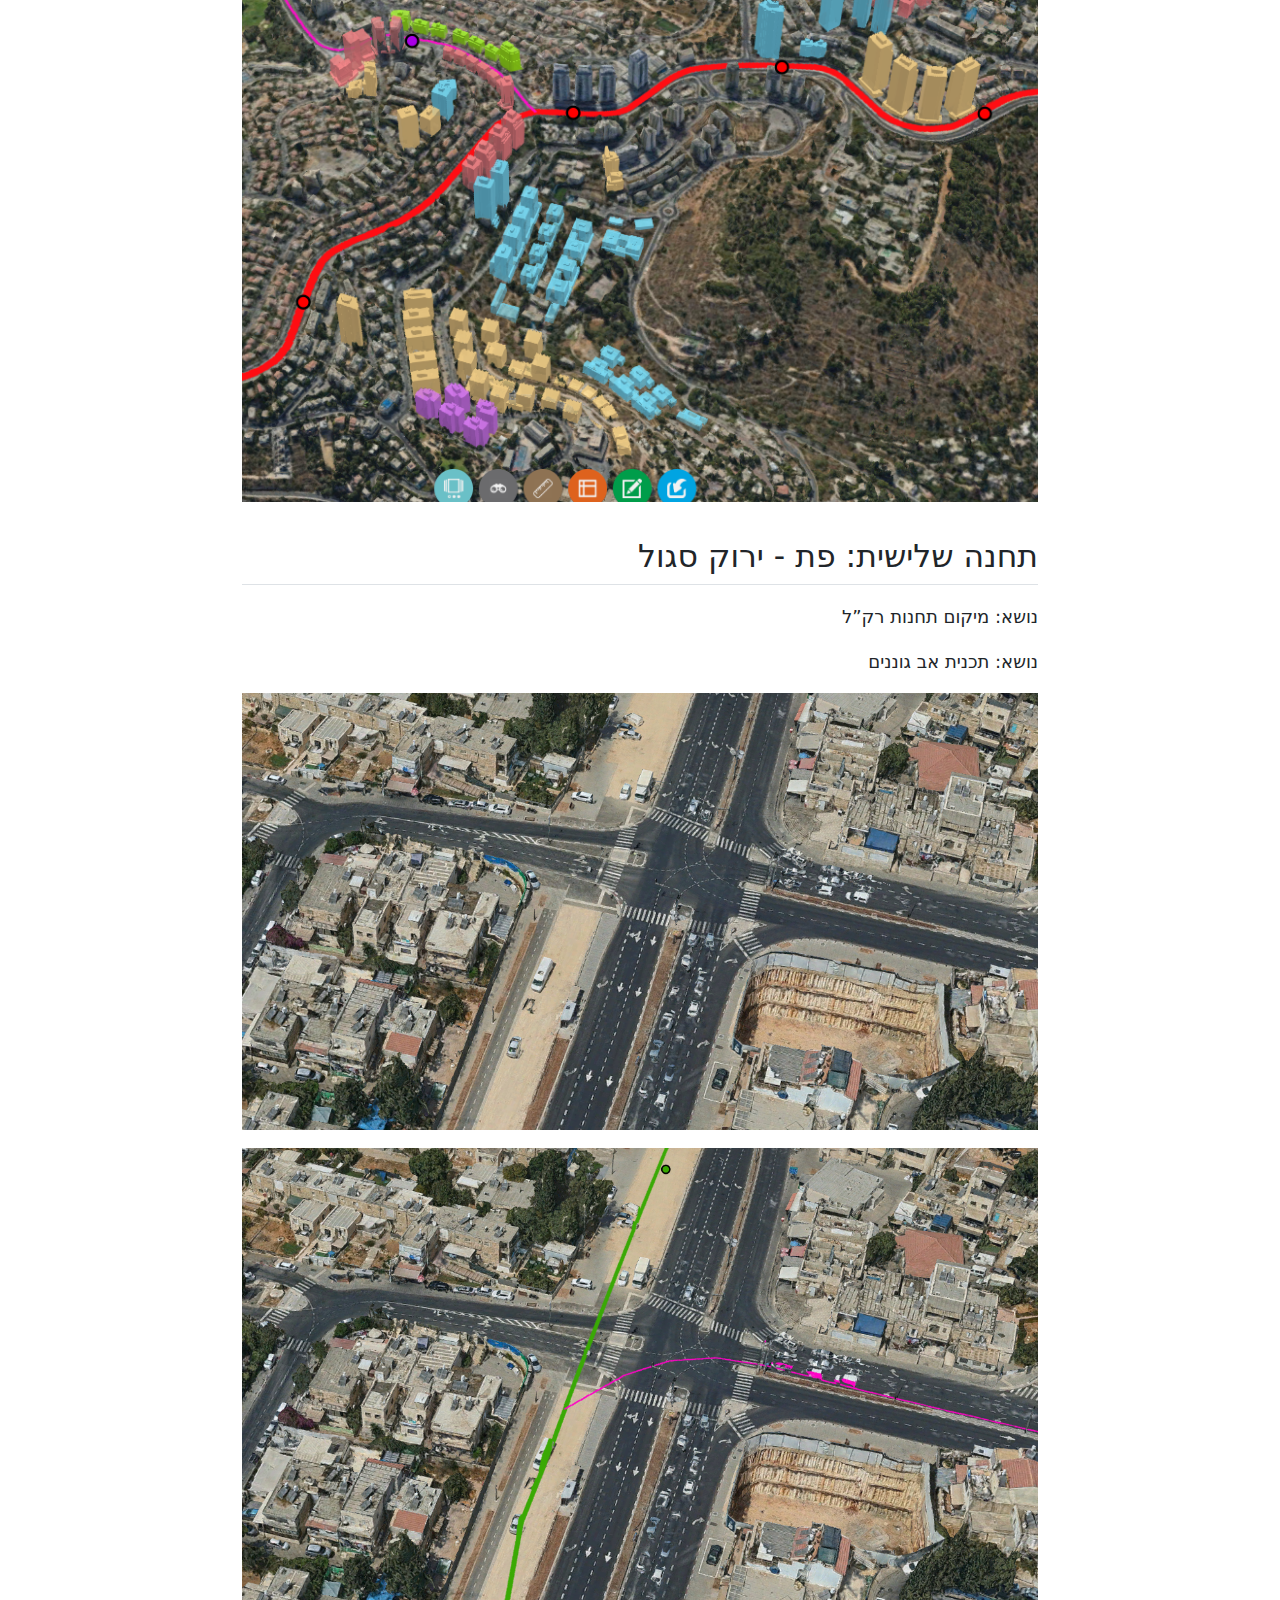
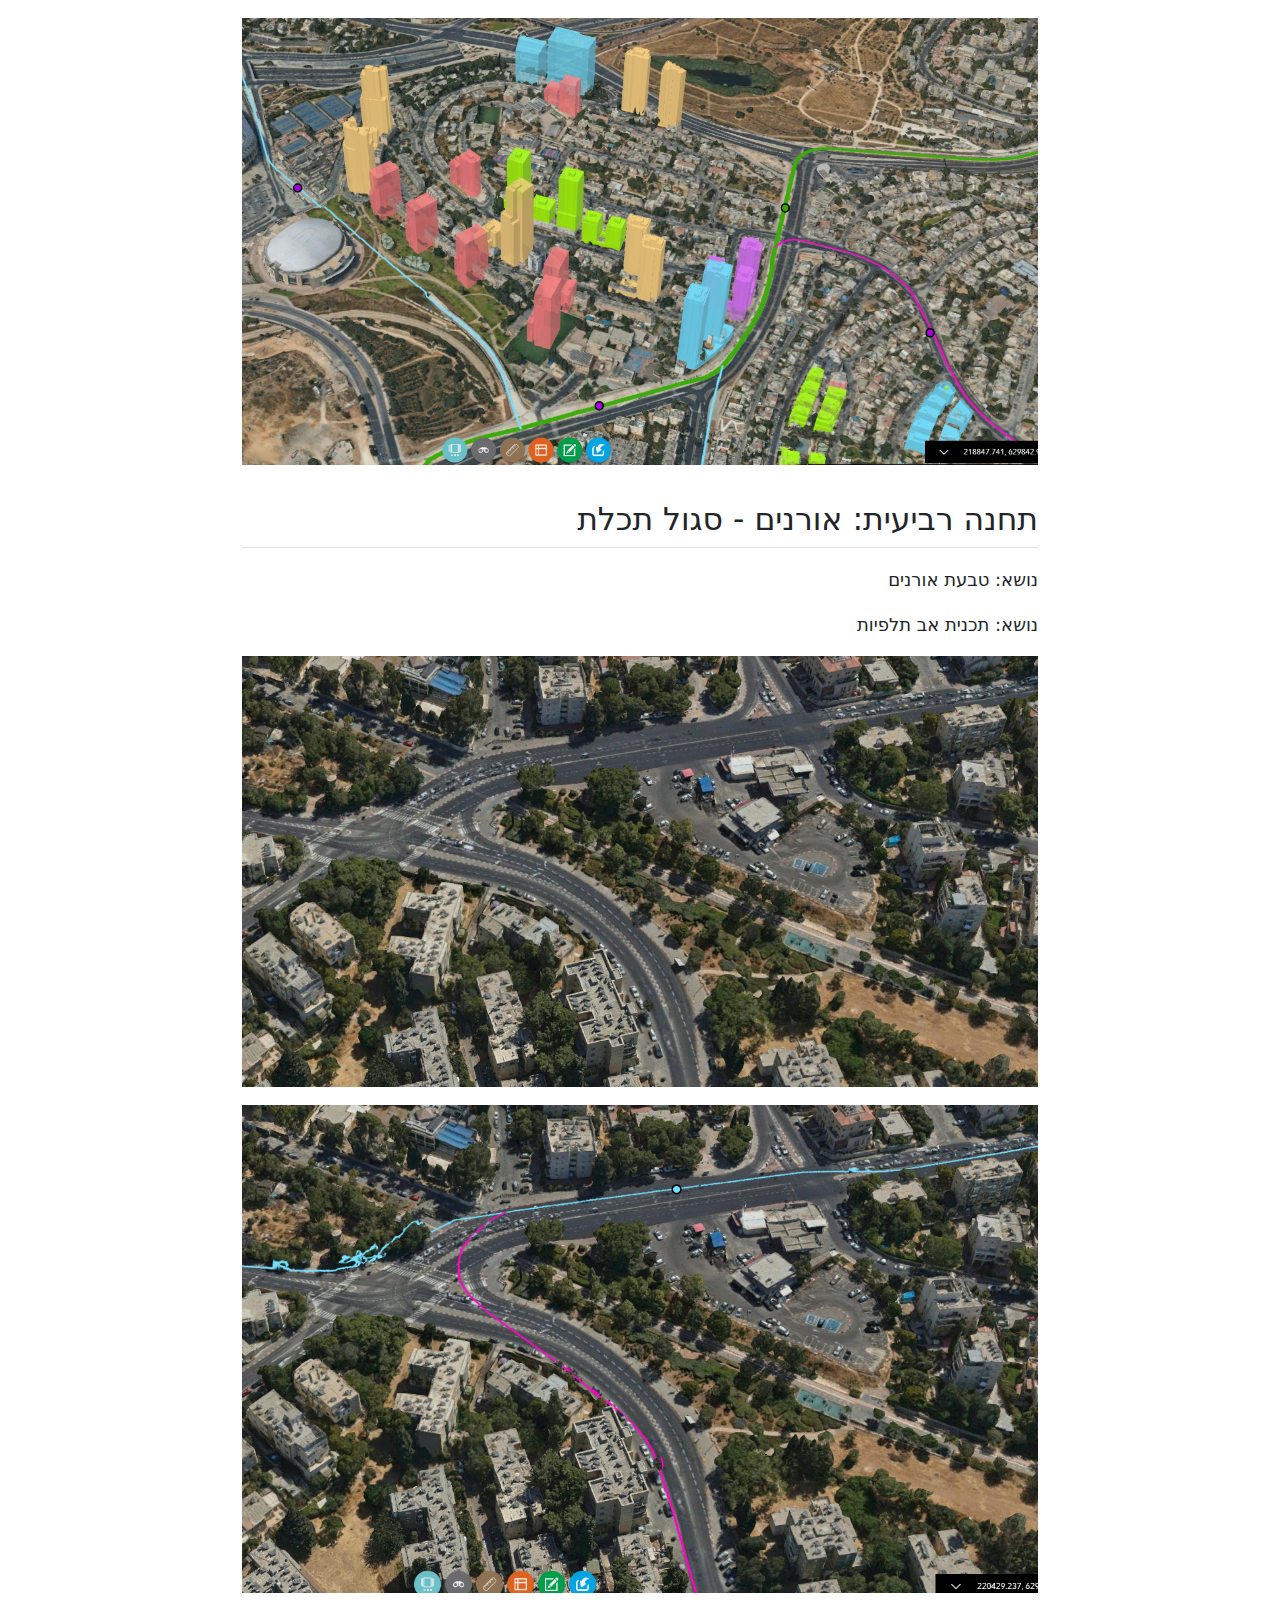
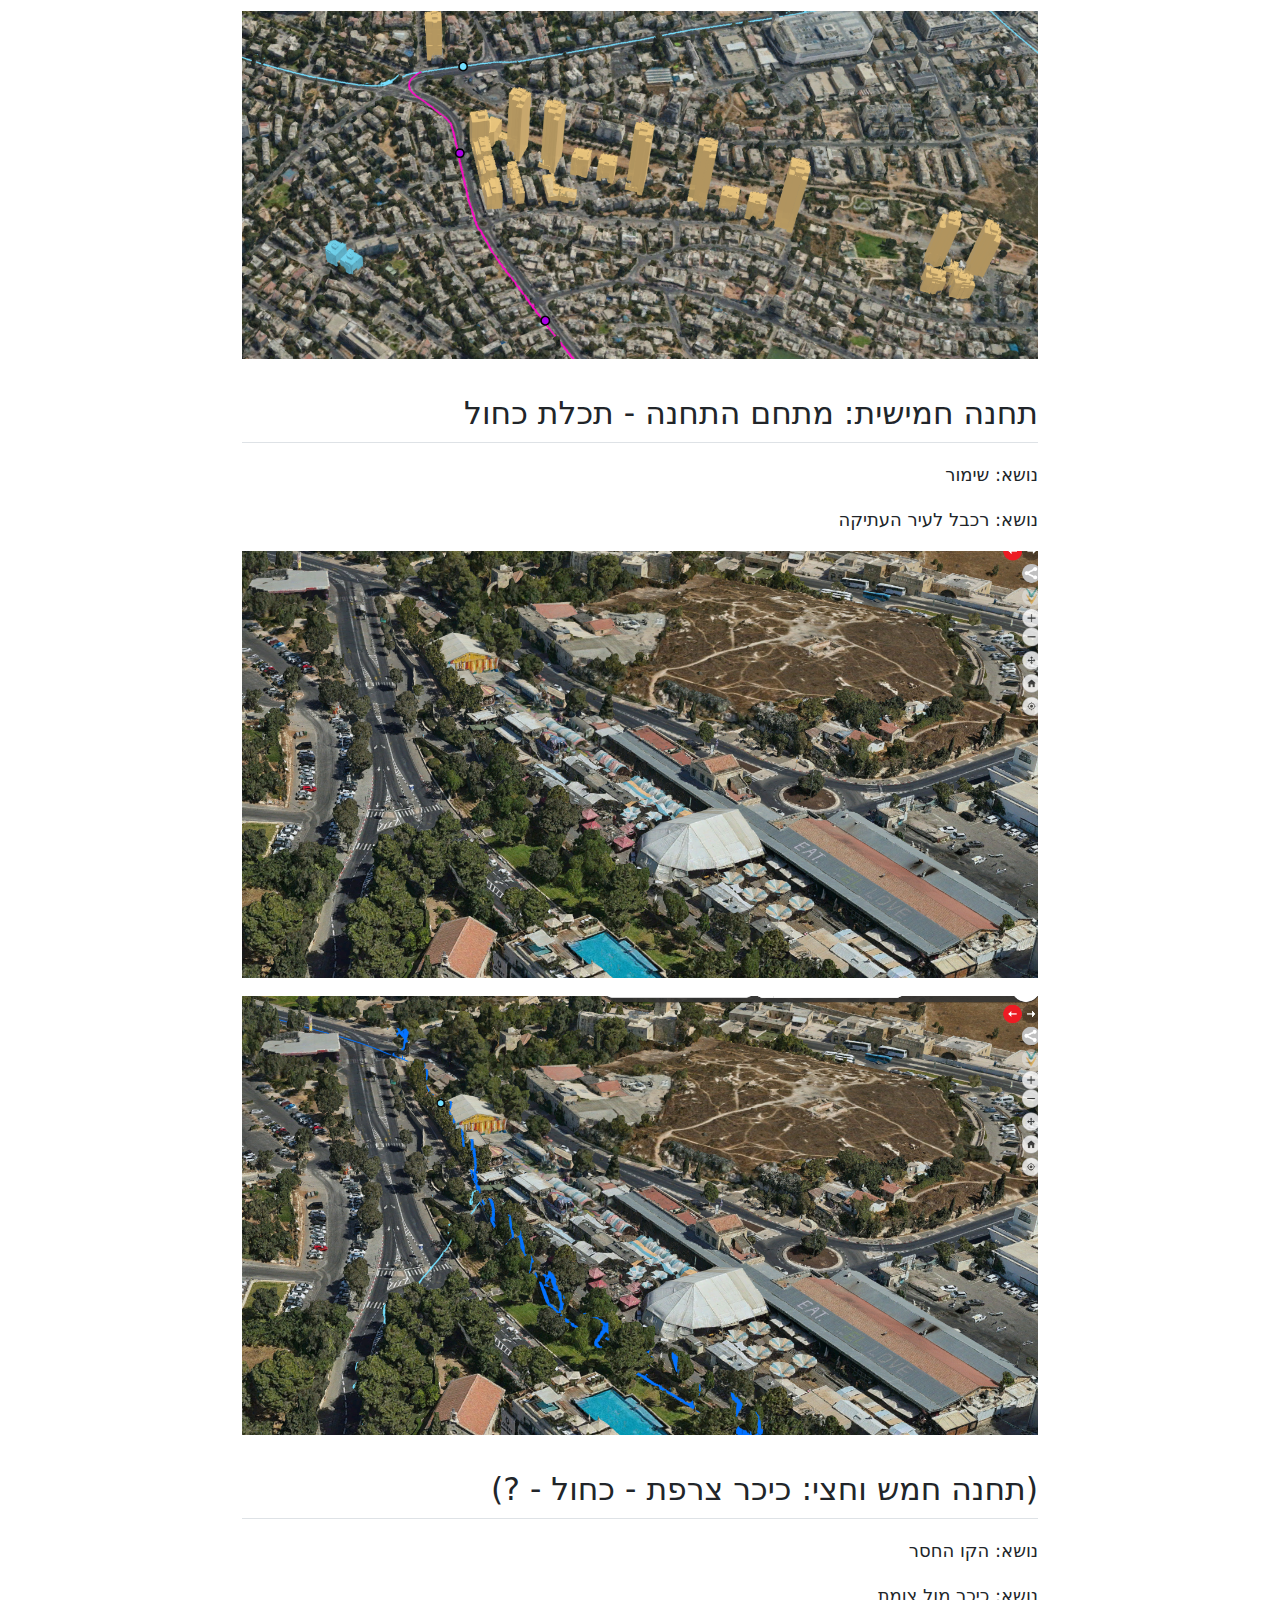
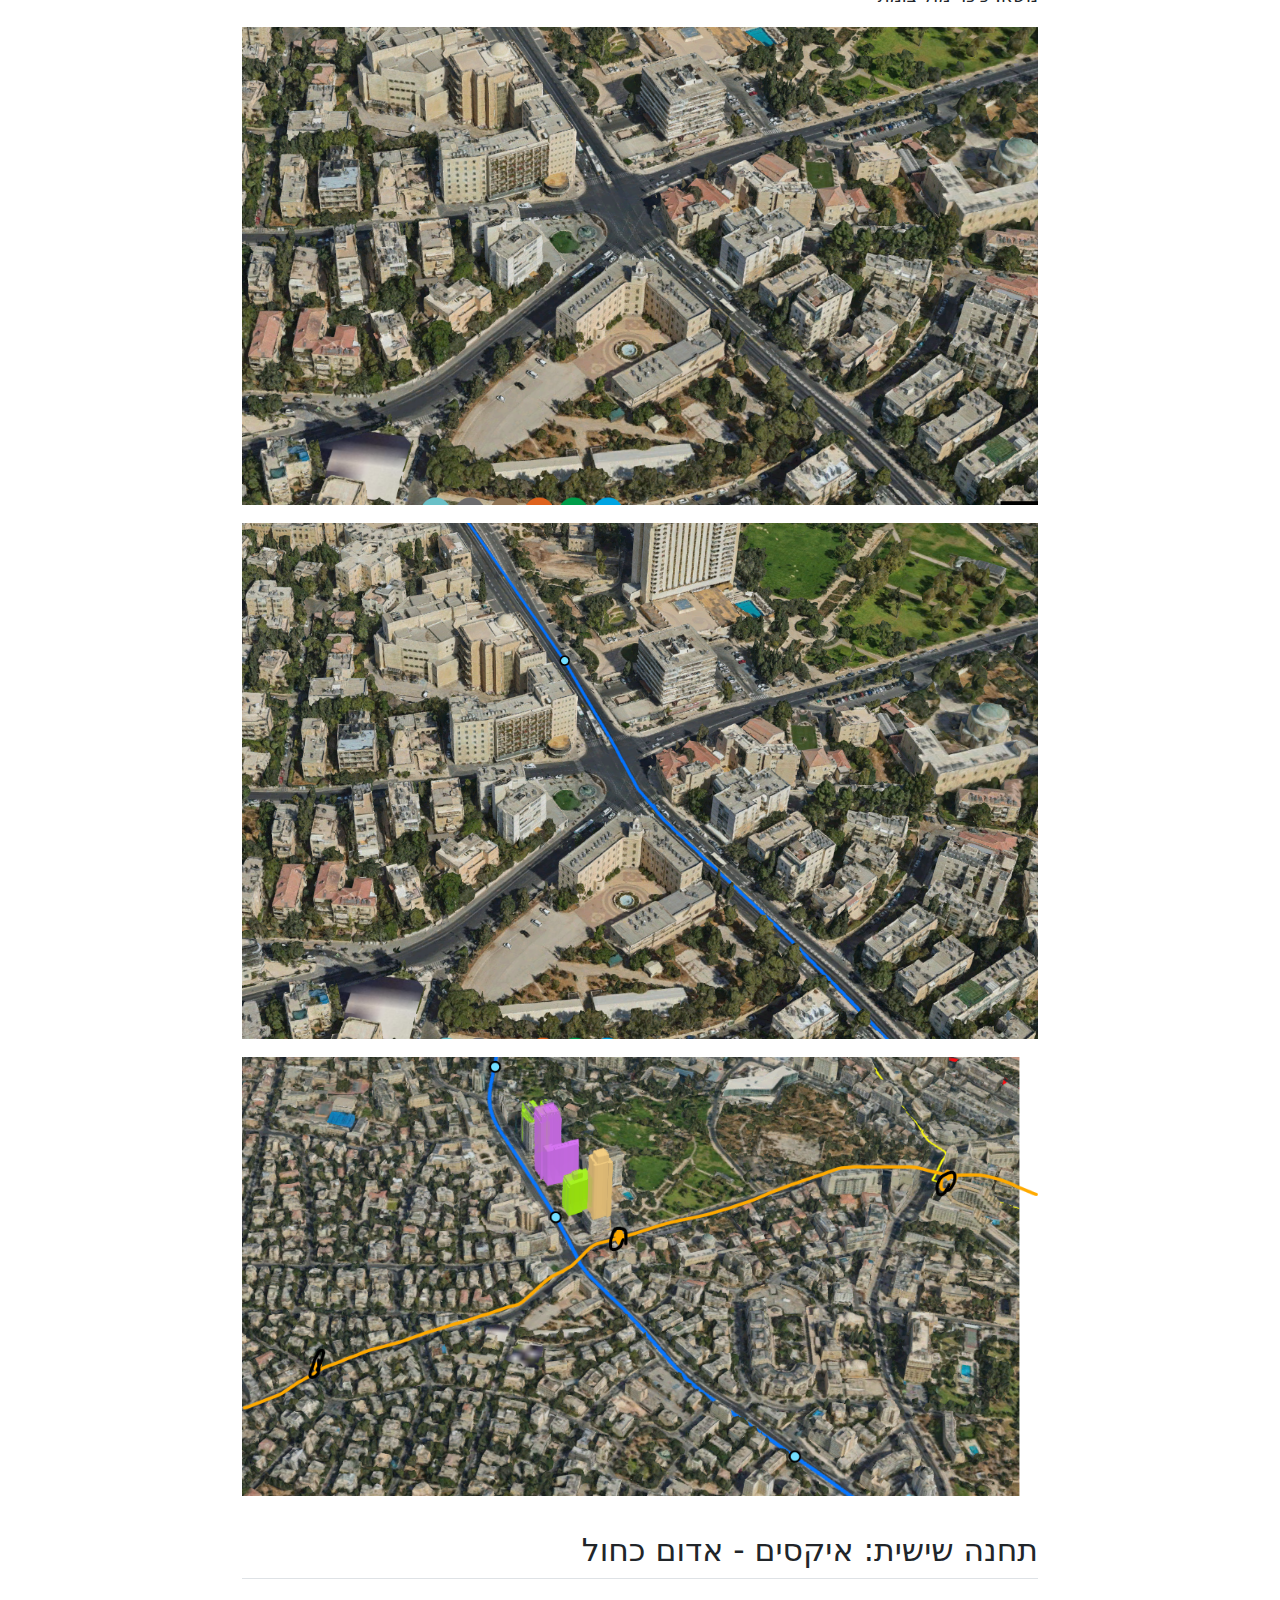
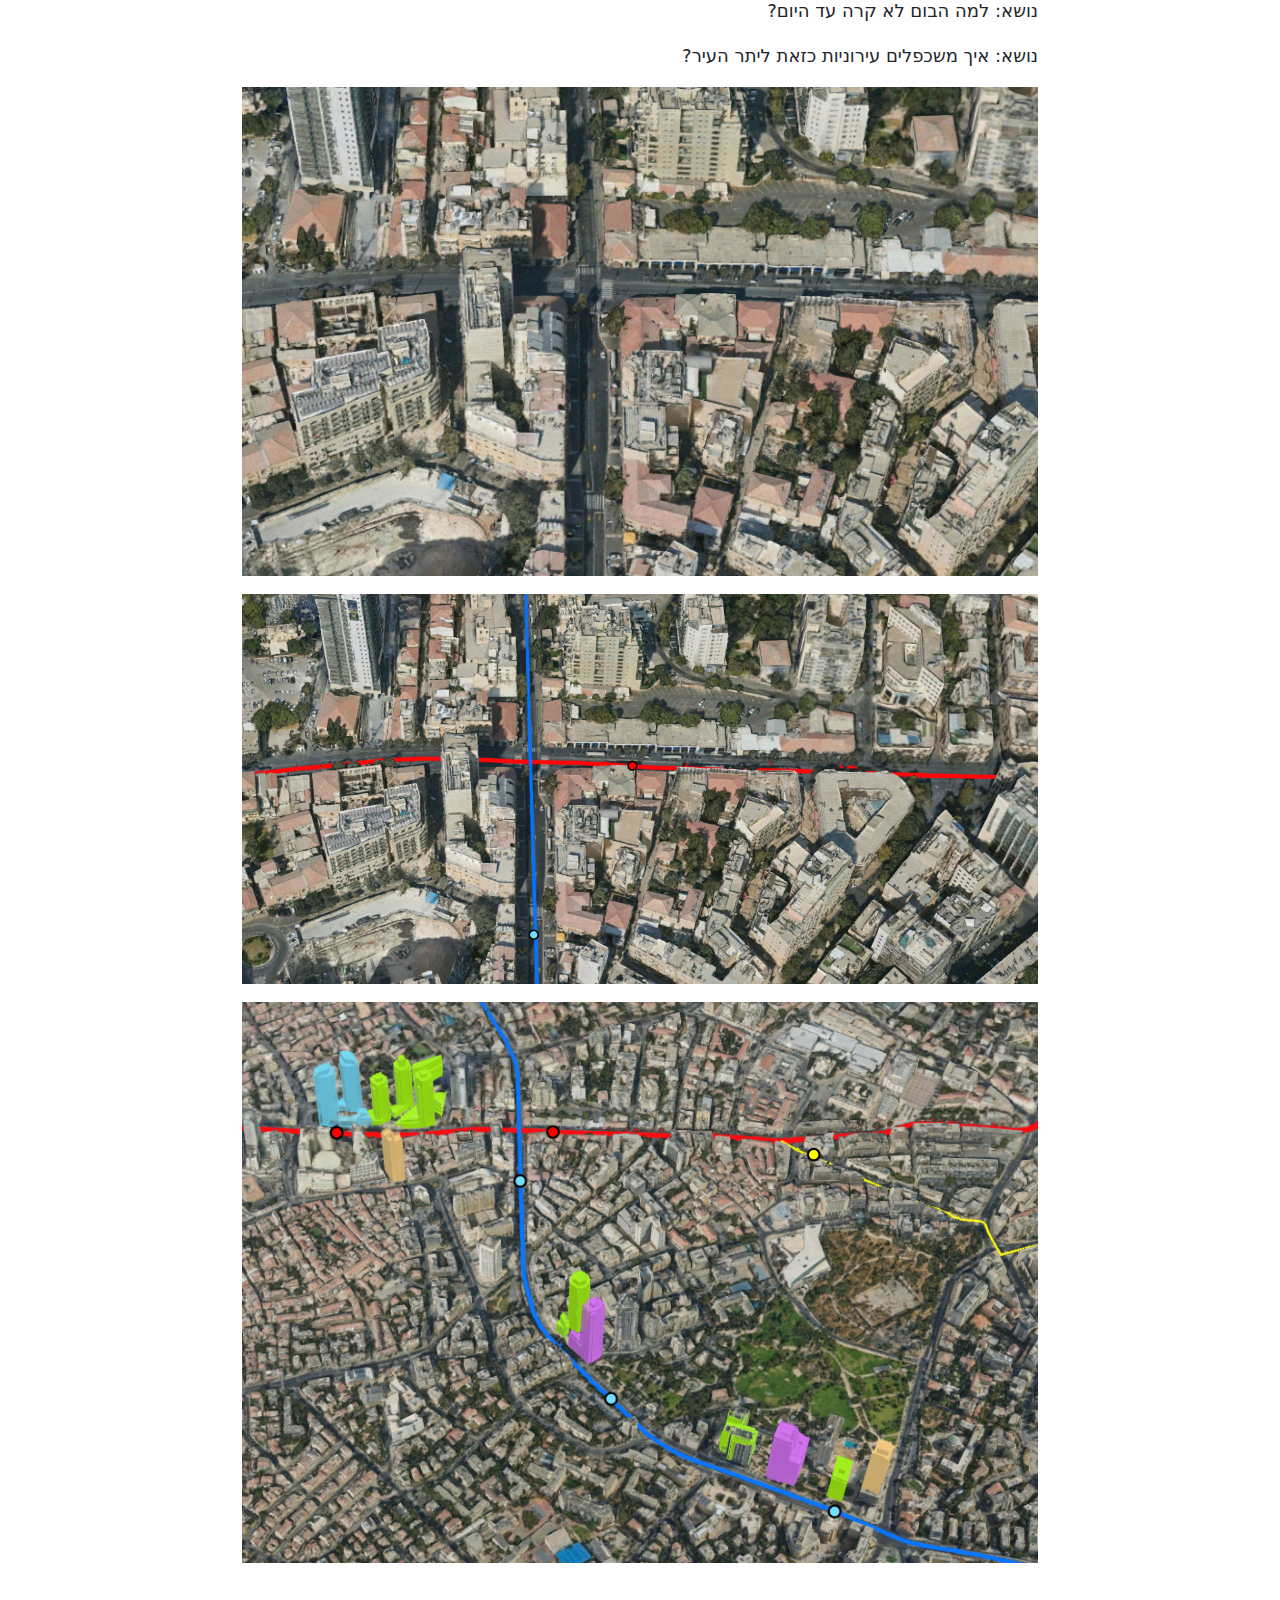
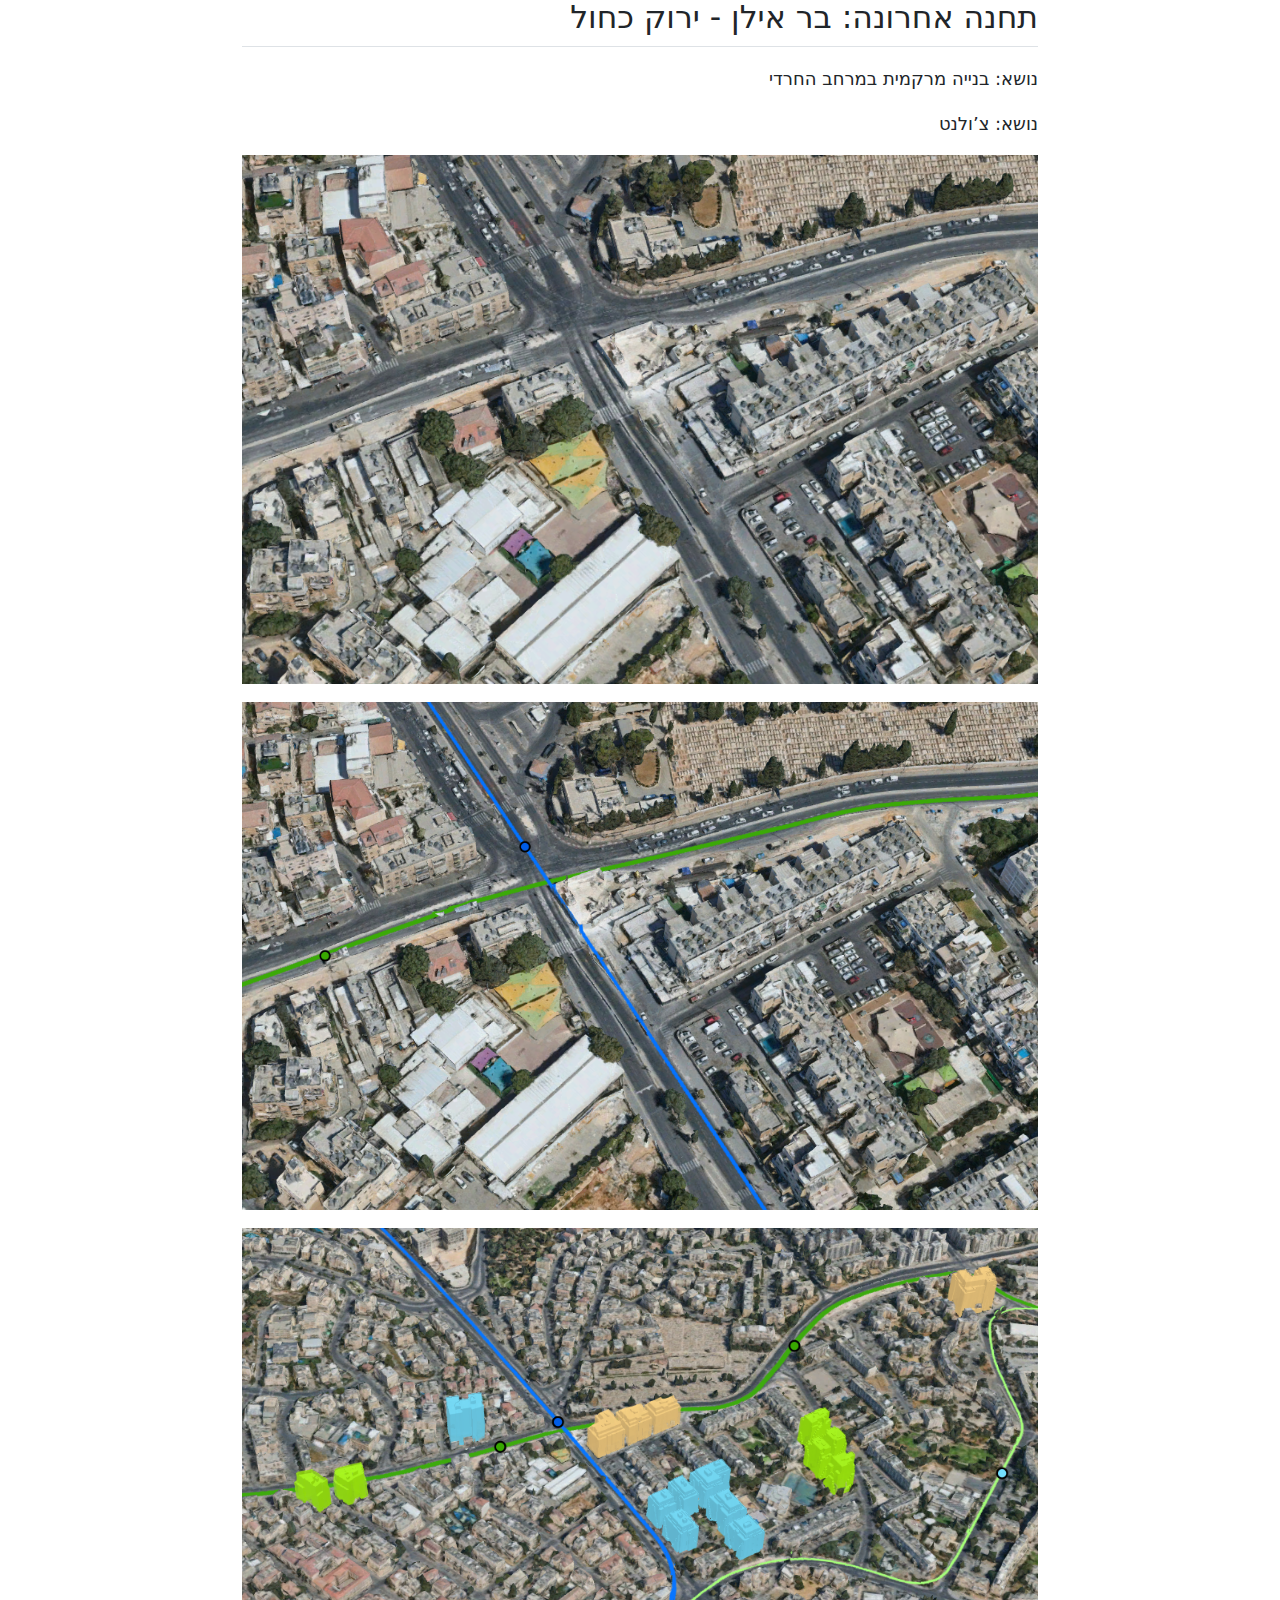
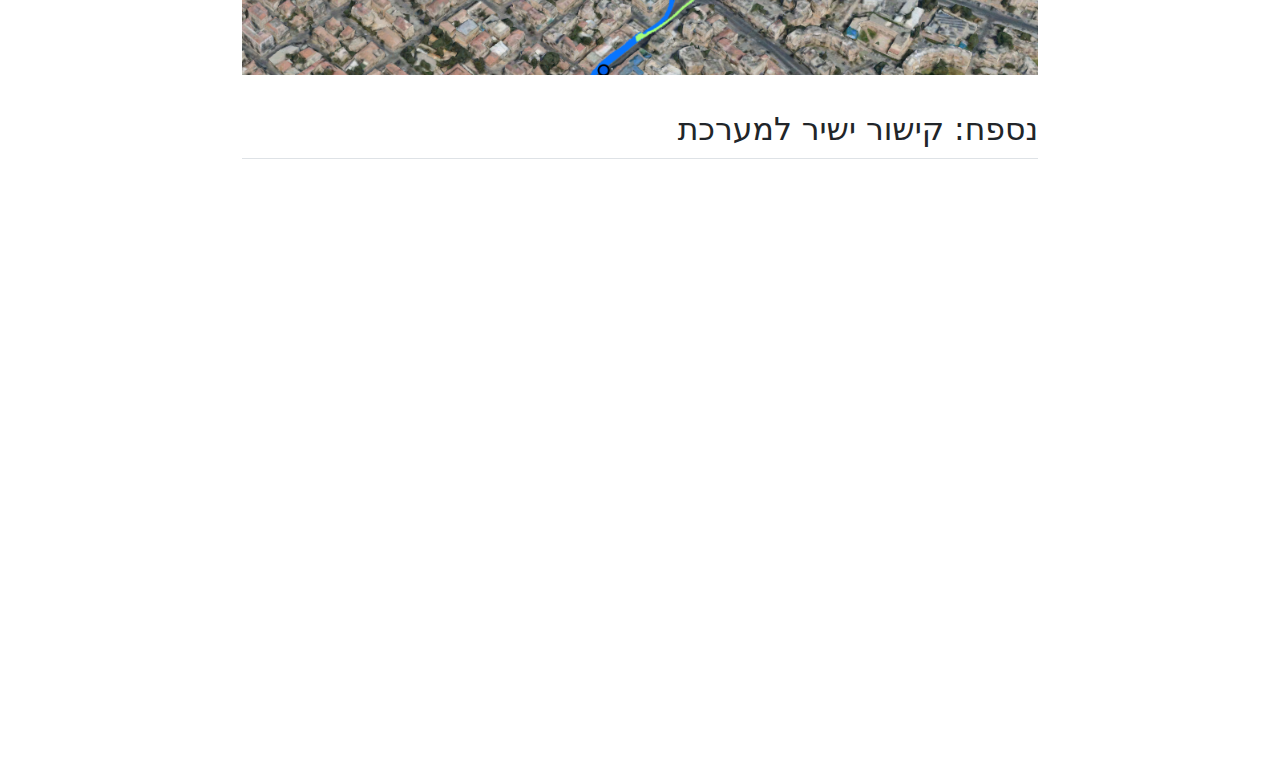
==== commit 1af58f2a: "third" ====
--- a/index.html
+++ b/index.html
@@ -7,7 +7,7 @@
 <meta name="viewport" content="width=device-width, initial-scale=1.0, user-scalable=yes">
 
 
-<title>סיור במפגש הרכבת הקלה</title>
+<title>סיור במפגשי הרכבת הקלה</title>
 <style>
 code{white-space: pre-wrap;}
 span.smallcaps{font-variant: small-caps;}
@@ -45,7 +45,7 @@
 
 <header id="title-block-header" class="quarto-title-block default">
 <div class="quarto-title">
-<h1 class="title">סיור במפגש הרכבת הקלה</h1>
+<h1 class="title">סיור במפגשי הרכבת הקלה</h1>
 </div>
 
 
@@ -62,47 +62,63 @@
 
 <section id="תחנה-ראשונה-נבון---אדום-ירוק" class="level2">
 <h2 class="anchored" data-anchor-id="תחנה-ראשונה-נבון---אדום-ירוק">תחנה ראשונה: נבון - אדום ירוק</h2>
+<p>נושא: הכניסה לעיר</p>
+<p>נושא: תשתיות אופניים</p>
 <p><img src="images/image-987401135.png" class="img-fluid"></p>
 <p><img src="images/image-1592839032.png" class="img-fluid"></p>
 <p><img src="images/image-1017693104.png" class="img-fluid"></p>
 </section>
 <section id="תחנה-שנייה-המפלצת---אדום-סגול" class="level2">
 <h2 class="anchored" data-anchor-id="תחנה-שנייה-המפלצת---אדום-סגול">תחנה שנייה: המפלצת - אדום סגול</h2>
+<p>נושא: ציפוף ומדיניות רקל</p>
+<p>נושא: אמצעי גישור</p>
 <p><img src="images/image-797514139.png" class="img-fluid"></p>
 <p><img src="images/image-1829023227.png" class="img-fluid"></p>
 <p><img src="images/image-1386623007.png" class="img-fluid"></p>
 </section>
 <section id="תחנה-שלישית-פת---ירוק-סגול" class="level2">
 <h2 class="anchored" data-anchor-id="תחנה-שלישית-פת---ירוק-סגול">תחנה שלישית: פת - ירוק סגול</h2>
+<p>נושא: מיקום תחנות רק”ל</p>
+<p>נושא: תכנית אב גוננים</p>
 <p><img src="images/image-605206839.png" class="img-fluid"></p>
 <p><img src="images/image-1357998667.png" class="img-fluid"></p>
 <p><img src="images/image-140673272.png" class="img-fluid"></p>
 </section>
 <section id="תחנה-רביעית-אורנים---סגול-תכלת" class="level2">
 <h2 class="anchored" data-anchor-id="תחנה-רביעית-אורנים---סגול-תכלת">תחנה רביעית: אורנים - סגול תכלת</h2>
+<p>נושא: טבעת אורנים</p>
+<p>נושא: תכנית אב תלפיות</p>
 <p><img src="images/image-294475922.png" class="img-fluid"></p>
 <p><img src="images/image-1430520213.png" class="img-fluid"></p>
 <p><img src="images/image-640613624.png" class="img-fluid"></p>
 </section>
 <section id="תחנה-חמישית-מתחם-התחנה---תכלת-כחול" class="level2">
 <h2 class="anchored" data-anchor-id="תחנה-חמישית-מתחם-התחנה---תכלת-כחול">תחנה חמישית: מתחם התחנה - תכלת כחול</h2>
+<p>נושא: שימור</p>
+<p>נושא: רכבל לעיר העתיקה</p>
 <p><img src="images/image-746015165.png" class="img-fluid"></p>
 <p><img src="images/image-1034878002.png" class="img-fluid"></p>
 </section>
 <section id="תחנה-חמש-וחצי-כיכר-צרפת---כחול--" class="level2">
 <h2 class="anchored" data-anchor-id="תחנה-חמש-וחצי-כיכר-צרפת---כחול--">(תחנה חמש וחצי: כיכר צרפת - כחול - ?)</h2>
+<p>נושא: הקו החסר</p>
+<p>נושא: כיכר מול צומת</p>
 <p><img src="images/image-679223336.png" class="img-fluid"></p>
 <p><img src="images/image-1544700625.png" class="img-fluid"></p>
 <p><img src="images/image-443659228.png" class="img-fluid"></p>
 </section>
 <section id="תחנה-שישית-איקסים---אדום-כחול" class="level2">
 <h2 class="anchored" data-anchor-id="תחנה-שישית-איקסים---אדום-כחול">תחנה שישית: איקסים - אדום כחול</h2>
+<p>נושא: למה הבום לא קרה עד היום?</p>
+<p>נושא: איך משכפלים עירוניות כזאת ליתר העיר?</p>
 <p><img src="images/image-325045068.png" class="img-fluid"></p>
 <p><img src="images/image-1353651196.png" class="img-fluid"></p>
 <p><img src="images/image-1572683835.png" class="img-fluid"></p>
 </section>
 <section id="תחנה-אחרונה-בר-אילן---ירוק-כחול" class="level2">
 <h2 class="anchored" data-anchor-id="תחנה-אחרונה-בר-אילן---ירוק-כחול">תחנה אחרונה: בר אילן - ירוק כחול</h2>
+<p>נושא: בנייה מרקמית במרחב החרדי</p>
+<p>נושא: צ’ולנט</p>
 <p><img src="images/image-575283294.png" class="img-fluid"></p>
 <p><img src="images/image-546149310.png" class="img-fluid"></p>
 <p><img src="images/image-478518076.png" class="img-fluid"></p>
